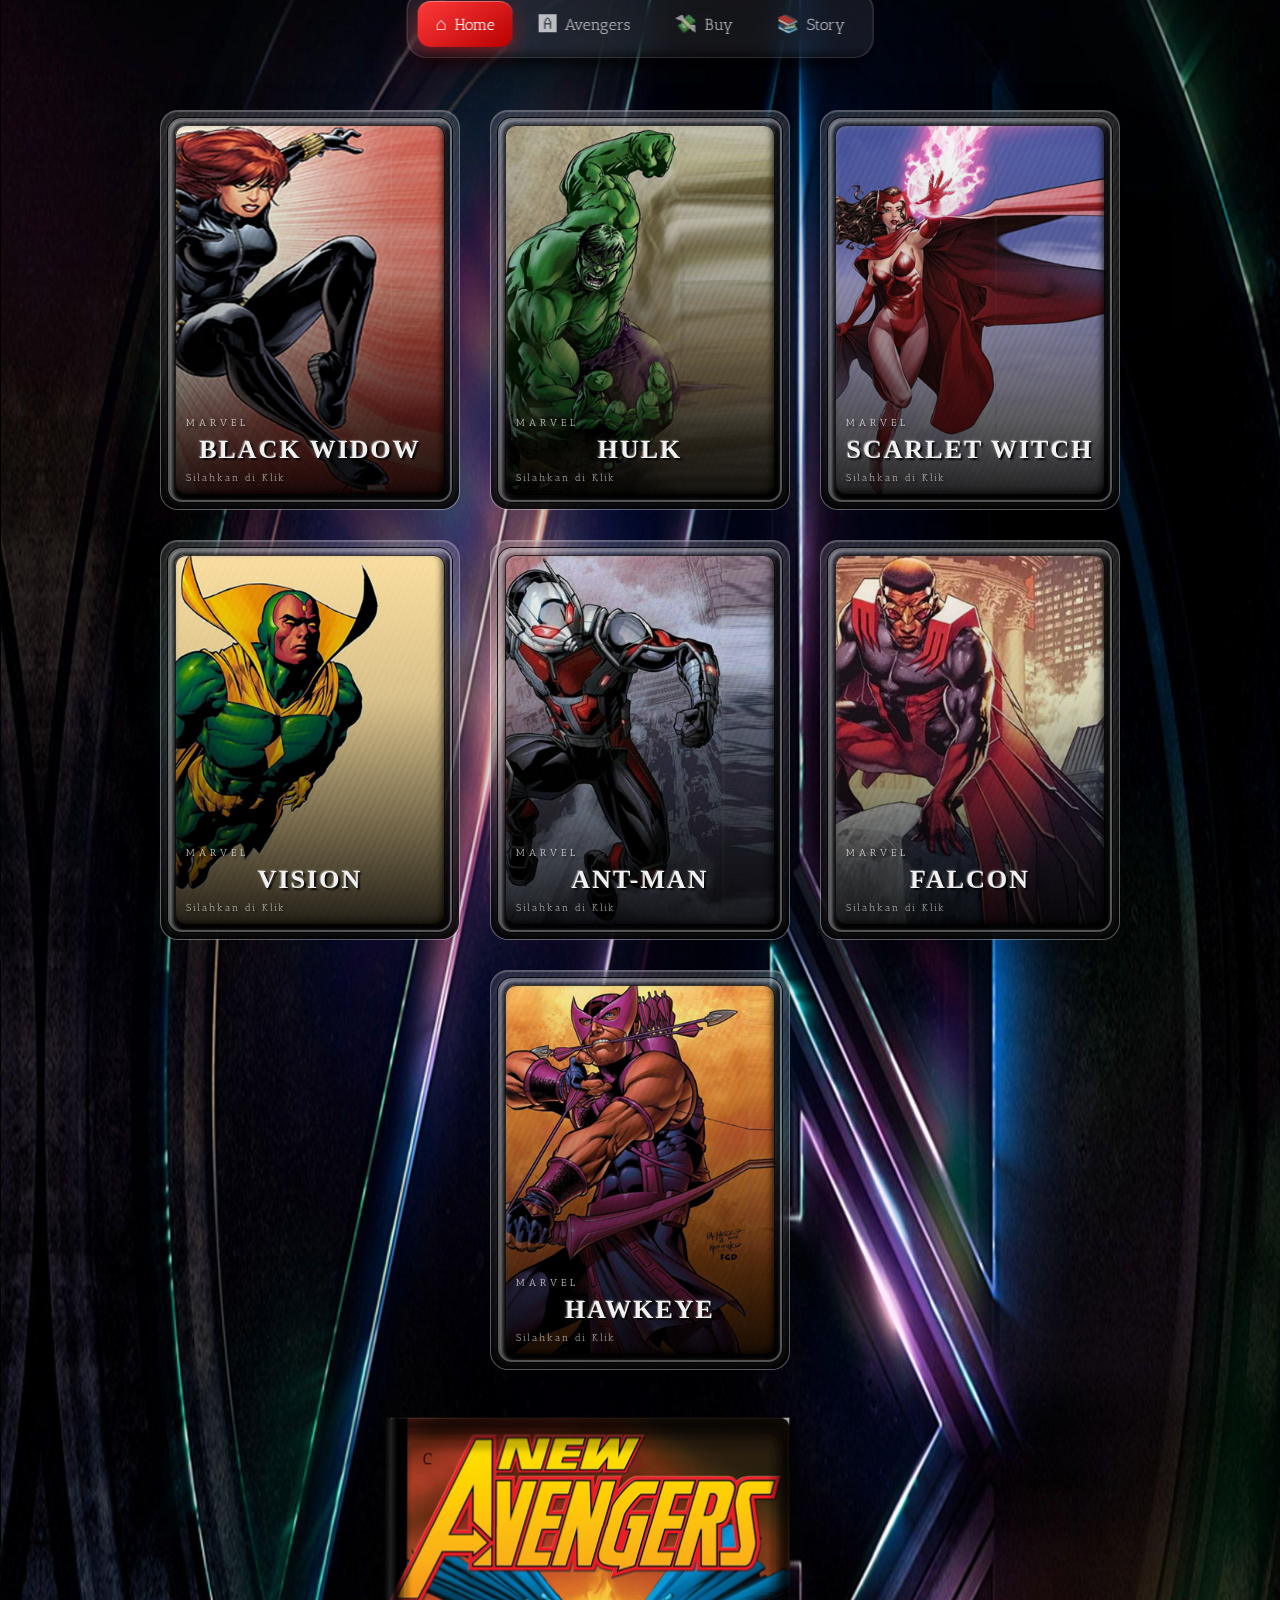
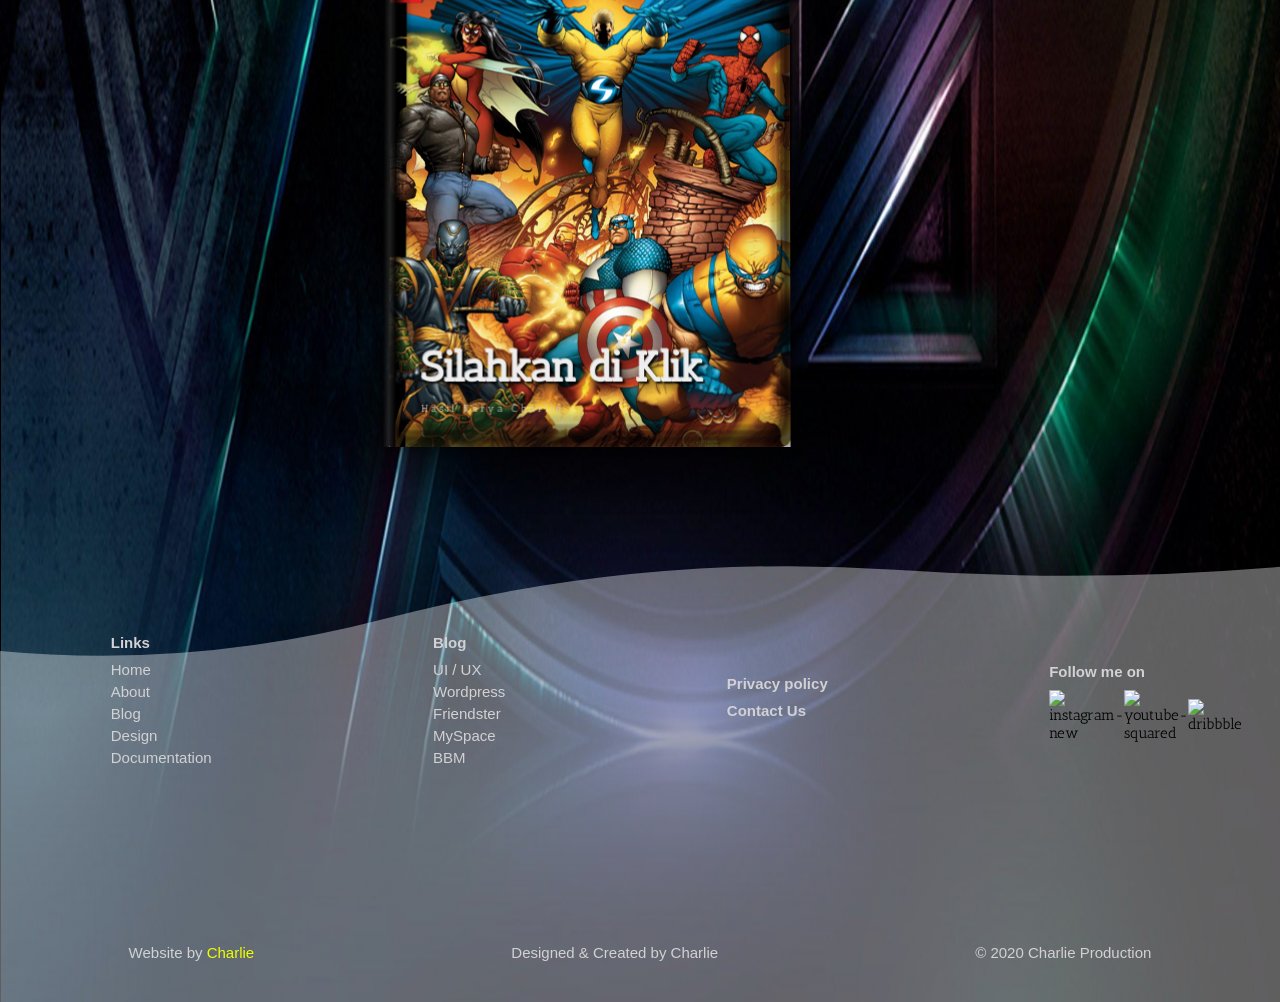
==== index.html @ 4cafe0b0 "Update index.html" ====
<!DOCTYPE html>
<html lang="en">
    <head>
        <title>Charlie</title>
		<meta charset="UTF-8" />
		<meta http-equiv="X-UA-Compatible" content="IE=edge,chrome=1"> 
		<meta name="viewport" content="width=device-width, initial-scale=1.0"> 
		<link rel="stylesheet" href="https://cdnjs.cloudflare.com/ajax/libs/font-awesome/6.4.0/css/all.min.css">
		<link rel="stylesheet" type="text/css" href="index.css" />
    <link rel="preconnect" href="https://fonts.googleapis.com">
<link rel="preconnect" href="https://fonts.gstatic.com" crossorigin>
<link href="https://fonts.googleapis.com/css2?family=Agdasima:wght@400;700&family=Antic+Slab&family=Dosis:wght@200..800&family=Lato:ital,wght@0,100;0,300;0,400;0,700;0,900;1,100;1,300;1,400;1,700;1,900&family=Playwrite+VN+Guides&display=swap" rel="stylesheet">

	</head>
	<body>
<!-----Menu Nav------->  
<div class="nav-wrapper">

    <nav class="navbar" id="navbar">

        <div class="nav-links" id="navLinks">

            <a href="#" class="nav-item active">
                <span class="icon">⌂</span>
                <span>Home</span>
            </a>

            <a href="#" class="nav-item">
                <span class="icon">🅰</span>
                <span>Avengers</span>
            </a>

            <a href="#" class="nav-item">
                <span class="icon">💸</span>
                <span>Buy</span>
            </a>

            <a href="#" class="nav-item">
                <span class="icon">📚</span>
                <span>Story</span>
            </a>

        </div>

        <button class="menu-btn" id="menuBtn">
            ☰
        </button>

    </nav>

</div>


<!-----Slider Carousel------->

 <div class="container">
    <div class="wrapper">
  
      <ul id="sb-slider" class="sb-slider">
        <li>
          <a href="http://www.flickr.com/photos/strupler/2969141180" target="_blank"><img src="carousel1.jpg" alt="image1"/></a>
          <div class="sb-description">
            <h3>Iron Man</h3>
          </div>
        </li>
        <li>
          <a href="http://www.flickr.com/photos/strupler/2968268187" target="_blank"><img src="carousel2.jpg" alt="image2"/></a>
          <div class="sb-description">
            <h3>Captain America</h3>
          </div>
        </li>
        <li>
          <a href="http://www.flickr.com/photos/strupler/2968114825" target="_blank"><img src="carousel3.jpg" alt="image1"/></a>
          <div class="sb-description">
            <h3>Thor</h3>
          </div>
        </li>
        <li>
          <a href="http://www.flickr.com/photos/strupler/2968122059" target="_blank"><img src="carousel4.jpg" alt="image1"/></a>
          <div class="sb-description">
            <h3>Hulk</h3>
          </div>
        </li>
        <li>
          <a href="http://www.flickr.com/photos/strupler/2969119944" target="_blank"><img src="carousel5.jpg" alt="image1"/></a>
          <div class="sb-description">
            <h3>Captain Marvel</h3>
          </div>
        </li>
        <li>
          <a href="http://www.flickr.com/photos/strupler/2968126177" target="_blank"><img src="carousel6.jpg" alt="image1"/></a>
          <div class="sb-description">
            <h3>Doctor Strange</h3>
          </div>
        </li>
        <li>
          <a href="http://www.flickr.com/photos/strupler/2968945158" target="_blank"><img src="carousel7.jpg" alt="image1"/></a>
          <div class="sb-description">
            <h3>Spiderman</h3>
          </div>
        </li>
      </ul>
  
      <div id="shadow" class="shadow"></div>
      
      <div id="nav-arrows" class="nav-arrows" src="arrow1.png">
        <a href="#">Next</a>
        <a href="#">Previous</a>
      </div>
      
    </div>
  </div>

	<!-----Card Container------->

<div class="card-container">

    <!-- BLACK WIDOW -->
    <div class="card">
        <div class="card-inner">

            <div class="card-face card-front">
                <div class="character widow"></div>

                <div class="front-overlay"></div>

                <div class="card-label">
                    <span>MARVEL</span>
                    <h2>BLACK WIDOW</h2>
                    <small>Silahkan di Klik</small>
                </div>
            </div>

            <div class="card-face card-back">
                <div class="back-content">
                    <span class="hero-number">01</span>
                    <h2>BLACK WIDOW</h2>

                    <p>
                        Namanya Natasha Romanoff merupakan agen/mata-mata
                        dari Rusia yang jago beladiri dan dilengkapi dengan
                        teknologi yang tinggi.
                    </p>

                    <span class="back-hint">CLICK TO FLIP</span>
                </div>
            </div>

        </div>
    </div>


    <!-- HULK -->
    <div class="card">
        <div class="card-inner">

            <div class="card-face card-front">
                <div class="character hulk"></div>
                <div class="front-overlay"></div>

                <div class="card-label">
                    <span>MARVEL</span>
                    <h2>HULK</h2>
                    <small>Silahkan di Klik</small>
                </div>
            </div>

            <div class="card-face card-back">
                <div class="back-content">
                    <span class="hero-number">02</span>
                    <h2>HULK</h2>

                    <p>
                        Bruce Banner merupakan ilmuwan dengan kecerdasan
                        yang sangat tinggi. Eksperimen terhadap sinar gamma
                        secara tidak sengaja mengubah tubuhnya.
                    </p>

                    <span class="back-hint">CLICK TO FLIP</span>
                </div>
            </div>

        </div>
    </div>


    <!-- SCARLET WITCH -->
    <div class="card">
        <div class="card-inner">

            <div class="card-face card-front">
                <div class="character scarlet"></div>
                <div class="front-overlay"></div>

                <div class="card-label">
                    <span>MARVEL</span>
                    <h2>SCARLET WITCH</h2>
                    <small>Silahkan di Klik</small>
                </div>
            </div>

            <div class="card-face card-back">
                <div class="back-content">
                    <span class="hero-number">03</span>
                    <h2>SCARLET WITCH</h2>

                    <p>
                        Wanda Maximoff dikenal sebagai Scarlet Witch.
                        Ia memiliki kekuatan sihir yang sangat kuat dan
                        mampu memanipulasi energi serta pikiran.
                    </p>

                    <span class="back-hint">CLICK TO FLIP</span>
                </div>
            </div>

        </div>
    </div>


    <!-- VISION -->
    <div class="card">
        <div class="card-inner">

            <div class="card-face card-front">
                <div class="character vision"></div>
                <div class="front-overlay"></div>

                <div class="card-label">
                    <span>MARVEL</span>
                    <h2>VISION</h2>
                    <small>Silahkan di Klik</small>
                </div>
            </div>

            <div class="card-face card-back">
                <div class="back-content">
                    <span class="hero-number">04</span>
                    <h2>VISION</h2>

                    <p>
                        Vision merupakan android dengan kemampuan
                        superhuman yang sangat tinggi.
                    </p>

                    <span class="back-hint">CLICK TO FLIP</span>
                </div>
            </div>

        </div>
    </div>


    <!-- ANT-MAN -->
    <div class="card">
        <div class="card-inner">

            <div class="card-face card-front">
                <div class="character antman"></div>
                <div class="front-overlay"></div>

                <div class="card-label">
                    <span>MARVEL</span>
                    <h2>ANT-MAN</h2>
                    <small>Silahkan di Klik</small>
                </div>
            </div>

            <div class="card-face card-back">
                <div class="back-content">
                    <span class="hero-number">05</span>
                    <h2>ANT-MAN</h2>

                    <p>
                        Scott Lang menjadi penerus Ant-Man setelah
                        Hank Pym menemukan teknologi yang dapat
                        mengubah ukuran tubuh.
                    </p>

                    <span class="back-hint">CLICK TO FLIP</span>
                </div>
            </div>

        </div>
    </div>


    <!-- FALCON -->
    <div class="card">
        <div class="card-inner">

            <div class="card-face card-front">
                <div class="character falcon"></div>
                <div class="front-overlay"></div>

                <div class="card-label">
                    <span>MARVEL</span>
                    <h2>FALCON</h2>
                    <small>Silahkan di Klik</small>
                </div>
            </div>

            <div class="card-face card-back">
                <div class="back-content">
                    <span class="hero-number">06</span>
                    <h2>FALCON</h2>

                    <p>
                        Sam Wilson dikenal sebagai Falcon.
                        Ia menggunakan teknologi sayap khusus yang
                        memungkinkannya terbang dan bertarung di udara.
                    </p>

                    <span class="back-hint">CLICK TO FLIP</span>
                </div>
            </div>

        </div>
    </div>


    <!-- HAWKEYE -->
    <div class="card">
        <div class="card-inner">

            <div class="card-face card-front">
                <div class="character hawkeye"></div>
                <div class="front-overlay"></div>

                <div class="card-label">
                    <span>MARVEL</span>
                    <h2>HAWKEYE</h2>
                    <small>Silahkan di Klik</small>
                </div>
            </div>

            <div class="card-face card-back">
                <div class="back-content">
                    <span class="hero-number">07</span>
                    <h2>HAWKEYE</h2>

                    <p>
                        Clint Barton memiliki kemampuan memanah yang
                        sangat luar biasa dan dikenal sebagai Hawkeye.
                    </p>

                    <span class="back-hint">CLICK TO FLIP</span>
                </div>
            </div>

        </div>
    </div>

</div>

<!----- Magazine ------->
<div class="magazine-scene">

<div class="magazine" id="magazine">


<!-- ======================================================
     SHEET 1
     FRONT COVER + INSIDE COVER
====================================================== -->

<div class="page">

    <!-- FRONT COVER -->

    <div class="page-face page-front cover">

        <img
            src="majalah.jpg"
            class="cover-image"
            alt="Magazine Cover">

        <div class="cover-gloss"></div>

        <div class="cover-content">

            <div class="embossed-title">
                C
            </div>

            <div>

                <div class="cover-headline">
                    Silahkan di Klik
                </div>

                <div style="
                    margin-top:14px;
                    color:#ccc;
                    font-size:10px;
                    letter-spacing:3px;
                ">
                    Hasil Karya Charlie
                </div>

            </div>

        </div>

    </div>


    <!-- INSIDE FRONT COVER -->

    <div class="page-face page-back">

        <div class="content">

            <h2>
                Daftar Isi
            </h2>

            <p>
                Berikut ini para Superhero Marvel
            </p>

            <br>

            <p>1. Captain America</p>
            <p>2. Iron Man</p>
            <p>3. Spiderman</p>
            <p>4. Hulk</p>
			<p>5. Thor </p>
            <p>6 Silver Surfer</p>
        </div>

    </div>

</div>


<!-- ======================================================
     SHEET 2 — PAGE 2 / PAGE 3
====================================================== -->

<div class="page">

    <div class="page-face page-front">

        <div class="content">

            <h1>Penyergapan</h1>

            <img
                src="majalah1.jpg"
                class="page-image"
                alt="Creative">

            <p>
                Great design begins with a simple idea.
                The smallest detail can transform an
                ordinary experience into something memorable.
            </p>

            <span class="page-number">02</span>

        </div>

    </div>


    <div class="page-face page-back">

        <div class="content">

            <h1>Pengorbanan</h1>

            <img
                src="majalah2.jpg"
                class="page-image"
                alt="Photography">

            <p>
                Photography captures emotion,
                atmosphere and stories in a single frame.
            </p>

            <span class="page-number">03</span>

        </div>

    </div>

</div>


<!-- ======================================================
     SHEET 3 — PAGE 4 / PAGE 5
====================================================== -->

<div class="page">

    <div class="page-face page-front">

        <div class="content">

            <h1>Pertempuran</h1>

            <img
                src="majalah3.jpg"
                class="page-image"
                alt="Architecture">

            <p>
                Geometry, materials and light combine
                to create powerful spaces.
            </p>

            <span class="page-number">04</span>

        </div>

    </div>


    <div class="page-face page-back">

        <div class="content">

            <h1>Pertolongan</h1>

            <img
                src="majalah4.jpg"
                class="page-image"
                alt="Innovation">

            <p>
                Technology changes the way we create,
                communicate and experience the world.
            </p>

            <span class="page-number">05</span>

        </div>

    </div>

</div>


<!-- ======================================================
     SHEET 4 — PAGE 6 / PAGE 7
====================================================== -->

<div class="page">

    <div class="page-face page-front">

        <div class="content">

            <h1>Perkelahian</h1>

            <img
                src="majalah5.jpg"
                class="page-image"
                alt="People">

            <p>
                Behind every creative project are people
                with unique stories and perspectives.
            </p>

            <span class="page-number">06</span>

        </div>

    </div>


    <div class="page-face page-back">

        <div class="content">

            <h1>Perubahan</h1>

            <img
                src="majalah6.jpg"
                class="page-image"
                alt="Travel">

            <p>
                Every journey creates a new story.
            </p>

            <span class="page-number">07</span>

        </div>

    </div>

</div>


<!-- ======================================================
     SHEET 5 — PAGE 8 / PAGE 9
====================================================== -->

<div class="page">

    <div class="page-face page-front">

        <div class="content">

            <h1>Pertarungan</h1>

            <img
                src="majalah7.jpg"
                class="page-image"
                alt="Lifestyle">

            <p>
                Discover a lifestyle built around creativity,
                quality and meaningful experiences.
            </p>

            <span class="page-number">08</span>

        </div>

    </div>


    <div class="page-face page-back">

        <div class="content">

            <h1>Pembebasan</h1>

            <img
                src="majalah8.jpg"
                class="page-image"
                alt="Culture">

            <p>
                Culture connects generations and gives
                meaning to the places we call home.
            </p>

            <span class="page-number">09</span>

        </div>

    </div>

</div>


<!-- ======================================================
     SHEET 6 — PAGE 10 + BACK COVER
====================================================== -->

<div class="page">

    <!-- PAGE 10 -->

    <div class="page-face page-front">

        <div class="content">

            <h1>Penghadangan</h1>

            <img
                src="majalah9.jpg"
                class="page-image"
                alt="Final">

            <p>
                Keep exploring.
                Keep creating.
                Keep telling your story.
            </p>

            <span class="page-number">10</span>

        </div>

    </div>


    <!-- ==================================================
         REAL BACK COVER
    ================================================== -->

    <div class="page-face page-back back-cover">

        <div class="back-cover-logo">
            Silahkan di Klik
        </div>

        <div class="back-cover-info">
            &copy; Charlie 2026. All rights reserved.
        </div>

    </div>

</div>


</div>
</div>

<!--- Footer -->
<div style="height: 400px;"> </div>
    <div class="spectacledcoder-footer">
        <div class="spectacledcoder-footer-top">
    
        </div>
        <div class="spectacledcoder-footer-content">
            <div class="spectacledcoder-footer-section">
                <ul class="d-footer-ul">
                    <li class="d-footer-li-h"><b>Links</b></li>
                    <li class="d-footer-li">Home</li>
                    <li class="d-footer-li">About</li>
                    <li class="d-footer-li">Blog</li>
                    <li class="d-footer-li">Design</li>
                    <li class="d-footer-li">Documentation</li>
                </ul>
            </div>
            <div class="spectacledcoder-footer-section">
                <ul class="d-footer-ul">
                    <li class="d-footer-li-h"><b>Blog</b></li>
                    <li class="d-footer-li">UI / UX</li>
                    <li class="d-footer-li">Wordpress</li>
                    <li class="d-footer-li">Friendster</li>
                    <li class="d-footer-li">MySpace</li>
                    <li class="d-footer-li">BBM</li>
                </ul>
            </div>
            <div class="spectacledcoder-footer-section">
                <ul class="d-footer-ul">
                    <li class="d-footer-li-h"><b>Privacy policy</b></li>
                    <li class="d-footer-li-h"><b>Contact Us</b></li>
                    
                </ul>
            </div>
            <div class="spectacledcoder-footer-section">
                <div class="logo-head">
                    <b>Follow me on</b>
                </div>
                <div class="logo">
                   <a href="https://static.vecteezy.com/system/resources/previews/016/639/983/original/instagram-3d-icon-free-png.png" target="_blank"><img width="30" height="30" src="https://cdn3d.iconscout.com/3d/free/thumb/free-instagram-3d-icon-download-in-png-blend-fbx-gltf-file-formats--logo-social-media-app-pack-logos-icons-8250237.png?f=webp" alt="instagram-new"/></a>
                   <a href="https://www.youtube.com/channel/UCooCOD2j8Q4Y9ysYZIFzI_w" target="_blank"><img width="30" height="30" src="https://static.vecteezy.com/system/resources/previews/009/673/697/original/glossy-facebook-3d-render-icon-free-png.png" alt="youtube-squared"/></a>
                    <a href="https://dribbble.com/dark-soul" target="_blank"><img width="25" height="25" src="https://static.vecteezy.com/system/resources/previews/022/488/752/original/3d-youtube-logo-icon-isolated-on-transparent-background-free-png.png" alt="dribbble"/></a>
                </div>    
            </div>
        </div>
        <div class="spectacledcoder-footer-bottom">
            <div class="spectacledcoder-footer-bottom-sec">
                <p>Website by <a href="https://icons8.com/" target="_blank">Charlie</a></p>
            </div>
            <div class="spectacledcoder-footer-bottom-sec">
                <p>Designed & Created by Charlie</p>
            </div>
            <div class="spectacledcoder-footer-bottom-sec">
                <p>&copy; 2020 Charlie Production</p>
            </div>
            
        </div>
        
    </div>


 
 <script src="https://cdnjs.cloudflare.com/ajax/libs/modernizr/2.8.3/modernizr.min.js"></script>
<script src="https://cdnjs.cloudflare.com/ajax/libs/jquery/3.3.1/jquery.min.js"></script>
<script src="https://tympanus.net/Development/Slicebox/js/jquery.slicebox.js"></script>

  <script>
const cards = document.querySelectorAll(".card");

cards.forEach(card => {

    const inner = card.querySelector(".card-inner");


    /* =====================================
       CLICK = FLIP
    ===================================== */

    card.addEventListener("click", function () {

        const isFlipped =
            card.classList.toggle("flipped");

        /*
         * Reset inline transform.
         *
         * Ini sangat penting supaya
         * CSS .flipped dapat mengontrol
         * rotateY(180deg).
         */

        inner.style.transform = "";

    });


    /* =====================================
       MOUSE 3D TILT
    ===================================== */

    card.addEventListener("mousemove", function(e) {

        /*
         * Jangan melakukan tilt ketika
         * kartu sedang flipped.
         */

        if (card.classList.contains("flipped")) {
            return;
        }


        const rect =
            card.getBoundingClientRect();


        const x =
            e.clientX - rect.left;

        const y =
            e.clientY - rect.top;


        const centerX =
            rect.width / 2;

        const centerY =
            rect.height / 2;


        const rotateX =
            ((y - centerY) / centerY) * -7;

        const rotateY =
            ((x - centerX) / centerX) * 7;


        inner.style.transform =
            `rotateX(${rotateX}deg)
             rotateY(${rotateY}deg)
             scale(1.02)`;

    });


    /* =====================================
       MOUSE LEAVE
    ===================================== */

    card.addEventListener("mouseleave", function() {

        if (card.classList.contains("flipped")) {
            return;
        }

        inner.style.transform =
            "rotateX(0deg) rotateY(0deg) scale(1)";
    });

});
  </script>

<script>
$(function() {

				
  var Page = (function() {
    
    var $navArrows = $( '#nav-arrows' ).hide(),
        $shadow = $( '#shadow' ).hide(),
        slicebox = $( '#sb-slider' ).slicebox( {
          onReady : function() {
            
            $navArrows.show();
            $shadow.show();
            
          },
          orientation : 'r',
          cuboidsRandom : true,
          disperseFactor : 30
        } ),
        
        init = function() {
          
          initEvents();
          
        },
        initEvents = function() {
          
          // add navigation events
          $navArrows.children( ':first' ).on( 'click', function() {
            
            slicebox.next();
            return false;
            
          } );
          
          $navArrows.children( ':last' ).on( 'click', function() {
            
            slicebox.previous();
            return false;
            
          } );
          
        };
    
    return { init : init };
    
  })();
  
  Page.init();
  
});
</script>

<script>
  document.addEventListener("DOMContentLoaded", () => {
    const isMobile = window.innerWidth <= 666;

    if (isMobile) {
      const items = document.querySelectorAll(".menu-bar > li");

      items.forEach((item) => {
        const submenu = item.querySelector(".sub-menu");

        if (submenu) {
          item.addEventListener("click", (e) => {
            e.stopPropagation(); // prevent bubbling to document
            const isOpen = submenu.classList.contains("open");

            // Close all other submenus
            document.querySelectorAll(".sub-menu").forEach(menu => {
              menu.style.display = "none";
              menu.classList.remove("open");
            });

            // Toggle this one
            if (!isOpen) {
              submenu.style.display = "block";
              submenu.classList.add("open");
            }
          });
        }
      });

      // Delay click outside handler slightly to avoid immediate close
      document.addEventListener("click", () => {
        setTimeout(() => {
          document.querySelectorAll(".sub-menu").forEach(menu => {
            menu.style.display = "none";
            menu.classList.remove("open");
          });
        }, 50);
      });
    }
  });
</script>

<script>
/* =========================================================
   REALISTIC MAGAZINE FLIP
   Same click-to-flip concept, but using the magazine design
   from the lower source.
========================================================= */
document.addEventListener("DOMContentLoaded", () => {

    const magazine = document.getElementById("magazine");
    if (!magazine) return;

    const pages = [...magazine.querySelectorAll(":scope > .page")];

    let currentPage = 0;

    pages.forEach((page, index) => {
        page.dataset.index = index;
        page.style.zIndex = pages.length - index;
    });

    function updateMagazine() {

        pages.forEach((page, index) => {

            if (index < currentPage) {
                page.classList.add("flipped");
                page.style.transform = "rotateY(-180deg)";
                page.style.zIndex = index + 1;
            } else {
                page.classList.remove("flipped");
                page.style.transform = "rotateY(0deg)";
                page.style.zIndex = pages.length - index;
            }

        });

        magazine.classList.toggle(
            "open-position",
            currentPage > 0 && currentPage < pages.length
        );

        magazine.classList.toggle(
            "front-position",
            currentPage === 0
        );

        magazine.classList.toggle(
            "back-position",
            currentPage >= pages.length
        );
    }

    pages.forEach((page, index) => {

        page.addEventListener("click", (event) => {

            if (event.target.closest("a")) return;

            /* Clicking the visible right/front side turns forward.
               Clicking a turned/left page turns backward. */
            if (page.classList.contains("flipped")) {
                currentPage = Math.max(0, index);
            } else {
                currentPage = Math.min(pages.length, index + 1);
            }

            updateMagazine();
        });

        page.addEventListener("transitionstart", () => {
            page.classList.add("curling");
        });

        page.addEventListener("transitionend", () => {
            page.classList.remove("curling");
        });
    });

    updateMagazine();
});
</script>

<script>

/* =========================
   ACTIVE NAV ITEM
========================= */

const navItems =
    document.querySelectorAll(
        ".nav-item"
    );


navItems.forEach(item => {

    item.addEventListener(
        "click",
        function(e) {

            e.preventDefault();

            navItems.forEach(nav => {

                nav.classList.remove(
                    "active"
                );

            });

            this.classList.add(
                "active"
            );

        }
    );

});


/* =========================
   3D NAVBAR MOUSE TILT
========================= */

const navbar =
    document.getElementById(
        "navbar"
    );


document.addEventListener(
    "mousemove",
    (e) => {

        /*
         * Disable 3D mouse effect
         * on mobile.
         */

        if (
            window.innerWidth <= 700
        ) {

            return;

        }


        const rect =
            navbar.getBoundingClientRect();


        const x =
            e.clientX - rect.left;


        const y =
            e.clientY - rect.top;


        const centerX =
            rect.width / 2;


        const centerY =
            rect.height / 2;


        const rotateY =
            (x - centerX) / 25;


        const rotateX =
            (centerY - y) / 25;


        navbar.style.transform =
            `rotateX(${rotateX}deg)
             rotateY(${rotateY}deg)`;

    }
);


/* =========================
   RESET
========================= */

document.addEventListener(
    "mouseleave",
    () => {

        navbar.style.transform =
            "rotateX(0deg) rotateY(0deg)";

    }
);

</script>
</body>
</html>
---- index.css ----
body {
  display: flex;
  flex-direction: column;
  align-items: center;
  min-height: 100vh; /* allow content to grow beyond */
  font-family: "Antic Slab", serif;
  perspective: 700px;
  background: url("bekgron.jpg");
  background-size: 110% 150%;
  background-position: 1px;
  padding: 0;
  margin: 0;
}

/*----- Button------*/
/* =========================
   NAVBAR
========================= */

.nav-wrapper {
    position: fixed;

    top: 0px;
    left: 50%;

    transform: translateX(-50%);

    z-index: 1000;

    perspective: 1000px;
}


.navbar {
    position: relative;

    display: flex;

    align-items: center;

    gap: 8px;

    padding: 10px;

    background:
        rgba(255,255,255,0.08);

    border:
        1px solid rgba(255,255,255,0.18);

    border-radius: 20px;

    backdrop-filter: blur(15px);

    box-shadow:
        0 20px 40px rgba(0,0,0,0.4),
        inset 0 1px 0 rgba(255,255,255,0.15);

    transform-style: preserve-3d;

    transition:
        transform 0.15s ease;

	margin-top: -10px;
}


/* =========================
   3D BOTTOM SHADOW
========================= */

.navbar::after {

    content: "";

    position: absolute;

    left: 8px;
    right: 8px;

    bottom: -10px;

    height: 15px;

    background:
        rgba(0,0,0,0.35);

    border-radius:
        0 0 15px 15px;

    transform:
        translateZ(-20px);

    filter: blur(3px);
}


/* =========================
   NAV LINKS
========================= */

.nav-links {

    display: flex;

    flex-direction: row;

    align-items: center;

    gap: 8px;
}


/* =========================
   NAV ITEM
========================= */

.nav-item {

    position: relative;

    display: flex;

    align-items: center;

    gap: 8px;

    padding: 12px 18px;

    color:
        rgba(255,255,255,0.7);

    text-decoration: none;

    border-radius: 13px;

    white-space: nowrap;

    transform-style:
        preserve-3d;

    transition:
        transform 0.3s ease,
        color 0.3s ease,
        background 0.3s ease,
        box-shadow 0.3s ease;
}


.nav-item span {

    position: relative;

    z-index: 2;
}


/* =========================
   ICON
========================= */

.nav-item .icon {

    font-size: 18px;

    transform:
        translateZ(20px);

    transition:
        transform 0.3s ease;
}


/* =========================
   DESKTOP HOVER
========================= */

.nav-item:hover {

    color: white;

    background:
        rgba(255,255,255,0.1);

    transform:
        translateY(-8px)
        translateZ(30px)
        rotateX(8deg);

    box-shadow:
        0 15px 25px rgba(0,0,0,0.25);
}


.nav-item:hover .icon {

    transform:
        translateZ(30px)
        scale(1.2);
}


/* =========================
   ACTIVE
========================= */

.nav-item.active {

    color: white;

    background:
        linear-gradient(
            145deg,
            #ff3b3b,
            #b90000
        );

    box-shadow:
        0 8px 20px
        rgba(255,0,0,0.35),

        inset 0 1px 0
        rgba(255,255,255,0.3);

    transform:
        translateZ(25px);
}


/* =========================
   ACTIVE 3D EDGE
========================= */

.nav-item.active::after {

    content: "";

    position: absolute;

    inset: 4px;

    border-radius: 9px;

    border:
        1px solid
        rgba(255,255,255,0.25);

    transform:
        translateZ(-5px);
}


/* =========================
   MOBILE BUTTON
========================= */

.menu-btn {
    display: none;
}


/* =====================================================
   MOBILE HORIZONTAL NAVBAR
===================================================== */

@media (max-width: 700px) {

    .nav-wrapper {

        top: 0px;

        left: 0;

        transform: none;

        width: 100%;

        padding:
            0 10px;
    }


    .navbar {

        width: 100%;

        padding: 8px;

        border-radius: 15px;

        /*
         * Important:
         * Don't let the navbar itself scroll.
         */
        overflow: hidden;

		margin-top: -10px;
    }


    /* ---------------------------------
       HORIZONTAL MENU
    --------------------------------- */

    .nav-links {

        width: 100%;

        display: flex;

        flex-direction: row;

        align-items: center;

        justify-content: center;

        gap: 5px;

        /*
         * Enable horizontal scrolling
         */
        overflow-x: auto;

        overflow-y: hidden;

        /*
         * Keep everything on ONE LINE
         */
        white-space: nowrap;

        /*
         * Hide scrollbar
         */
        scrollbar-width: none;

        -webkit-overflow-scrolling:
            touch;
    }


    .nav-links::-webkit-scrollbar {

        display: none;
    }


    /* ---------------------------------
       MOBILE NAV ITEM
    --------------------------------- */

    .nav-item {

        /*
         * Prevent items from shrinking
         */
        flex:
            0 0 auto;

        width: auto;

        min-width: auto;

        padding:
            10px 13px;

        gap: 5px;

        font-size: 13px;

        border-radius: 10px;
    }


    .nav-item .icon {

        font-size: 16px;
    }


    /* ---------------------------------
       SMALLER PHONES
    --------------------------------- */

    @media (max-width: 400px) {

        .nav-item {

            padding:
                9px 10px;

            font-size: 12px;
        }

        .nav-item .icon {

            font-size: 15px;
        }

    }


    /*
     * No hamburger menu
     */

    .menu-btn {

        display: none;
    }

}


/* =========================
   JAVASCRIPT 3D TILT
========================= */

 /*///////// Carousel ////////////*/
      @import url(//fonts.googleapis.com/css?family=PT+Sans+Narrow|Volkhov:400italic,700);

*,
*:after,
*:before {
	-webkit-box-sizing: border-box;
	-moz-box-sizing: border-box;
	box-sizing: border-box;
	padding: 0;
	margin: 0;
}

/* Clearfix hack by Nicolas Gallagher: http://nicolasgallagher.com/micro-clearfix-hack/ */
.clearfix:after {
	content: "";
	display: table;
	clear: both;
}


a {
	color: #000;
	text-decoration: none;
}

h1, h2, h5 {
	margin: 20px 20px 30px 20px;
	font-size: 56px;
	color: #fff;
	font-family: "Volkhov", serif;
	text-align: center;
	font-weight: 700;
	text-shadow: 1px 1px 3px #e0d1bc;
}

h1 span, h5 {
	font-size: 18px;
	display: block;
	font-style: italic;
	color: #997f5a;
	font-weight: 400;
	text-shadow: 0px 1px 1px #fff;
}

.wrapper {
	position: relative;
	width: 100%;
	padding: 0 50px;
	margin: 0 auto;
	margin-top: -45px;
}

/* Header Style */
.codrops-top {
	line-height: 24px;
	font-size: 11px;
	background: #fff;
	background: rgba(255, 255, 255, 0.8);
	text-transform: uppercase;
	position: relative;
	font-family: Cambria, Georgia, serif;
	box-shadow: 1px 0px 2px rgba(0,0,0,0.2);
}

.codrops-top a {
	padding: 0px 10px;
	letter-spacing: 1px;
	color: #333;
	display: inline-block;
}

.codrops-top a:hover {
	background: rgba(255,255,255,0.6);
}

.codrops-top span.right {
	float: right;
}

.codrops-top span.right a {
	float: left;
	display: block;
}

/* More examples buttons */

.more {
	position: relative;
	clear: both;
	padding: 20px;
}

.more:before {
	content: "";
	position: absolute;
	background-color: #ddd1b6;
	box-shadow: 0 1px 0 rgba(255,255,255,0.8);
	height: 1px;
	width: 440px;
	left: 50%;
	margin-left: -220px;
	top: -10px;
}

.more ul {
	display: block;
	height: 32px;
	text-align: center;
}

.more ul li {
	display: inline-block;
	line-height: 24px;
}

.more ul li.selected a,
.more ul li.selected a:hover {
	background: #ae997a;
	color: #fff;
	text-shadow: none;
}

.more ul li a {
	text-shadow: 1px 1px 1px #fff;
	color: #555;
	background: #fbf9f5;
	padding: 2px 5px;
	margin: 0 2px;
	line-height: 18px;
	display: inline-block;
	box-shadow: 1px 1px 2px rgba(0,0,0,0.3);
}

.more ul li a:hover {
	background: #8c795d;
	color: #fff;
	text-shadow: none;
}

p.info {
	font-family: "Volkhov", serif;
	font-style: italic;
	color: #997f5a;
	text-shadow: 0 1px 0 rgba(255, 255, 255, 0.9);
	padding: 20px;
	display: block;
	clear: both;
	text-align: center;
	width: 100%;
	max-width: 440px;
	margin: 0 auto;
}

/* Slicebox Style */
.sb-slider {
	margin: 10px auto;
	position: relative;
	overflow: hidden;
	width: 100%;
	list-style-type: none;
	padding: 0;
}

.sb-slider li {
	margin: 0;
	padding: 0;
	display: none;
}

.sb-slider li > a {
	outline: none;
}

.sb-slider li > a img {
	border: none;
}

.sb-slider img {
	max-width: 100%;
	display: block;
}

.sb-description {
	padding: 20px;
	bottom: 10px;
	left: 10px;
	right: 10px;
	z-index: 1000;
	position: absolute;
	background: #CBBFAE;
	background: rgba(190,176,155, 0.4);
	border-left: 4px solid rgba(255,255,255,0.7);
	-ms-filter:"progid:DXImageTransform.Microsoft.Alpha(Opacity=0)";
	filter: alpha(opacity=0);	
	opacity: 0;
	color: #fff;

	-webkit-transition: all 200ms;
	-moz-transition: all 200ms;
	-o-transition: all 200ms;
	-ms-transition: all 200ms;
	transition: all 200ms;
}

.sb-slider li.sb-current .sb-description {
	-ms-filter:"progid:DXImageTransform.Microsoft.Alpha(Opacity=80)";
	filter: alpha(opacity=80);	
	opacity: 1;
}

.sb-slider li.sb-current .sb-description:hover {
	-ms-filter:"progid:DXImageTransform.Microsoft.Alpha(Opacity=99)";
	filter: alpha(opacity=99);	
	background: rgba(190,176,155, 0.7);
}

.sb-perspective {
	position: relative;
}

.sb-perspective > div {
	position: absolute;

	-webkit-transform-style: preserve-3d;
	-moz-transform-style: preserve-3d;
	-o-transform-style: preserve-3d;
	-ms-transform-style: preserve-3d;
	transform-style: preserve-3d;

	-webkit-backface-visibility : hidden;
	-moz-backface-visibility : hidden;
	-o-backface-visibility : hidden;
	-ms-backface-visibility : hidden;
	backface-visibility : hidden;
}

.sb-side {
	margin: 0;
	display: block;
	position: absolute;
	-moz-backface-visibility : hidden;
	-webkit-transform-style: preserve-3d;
	-moz-transform-style: preserve-3d;
	-o-transform-style: preserve-3d;
	-ms-transform-style: preserve-3d;
	transform-style: preserve-3d;
}


/* custom style */
.container {
  margin: 40px;
  width: 100%;
  margin-top: 90px;
}

.shadow {
	width: 100%;
	height: 168px;
	position: relative;
	margin-top: -110px;
	background: transparent url(https://tympanus.net/Development/Slicebox/images/shadow.png) no-repeat bottom center;
	background-size: 100% 100%; /* stretches it */
	z-index: -1;
	display: none;
}

.sb-description h3 {
	font-size: 20px;
	text-shadow: 1px 1px 1px rgba(0,0,0,0.3);
}

.sb-description h3 a {
	color: #4a3c27;
	text-shadow: 0 1px 1px rgba(255,255,255,0.5);
}

.nav-arrows {
	display: none;
}

.nav-arrows a {
	width: 42px;
	height: 42px;
	background: url(arrow1.png) no-repeat top left;
	position: absolute;
	top: 50%;
	left: 2px;
	text-indent: -9000px;
	cursor: pointer;
	margin-top: -21px;
	opacity: 0.9;
	border-radius: 50%;
	box-shadow: 0 2px 2px rgba(255, 255, 255, 0.8);
}

.nav-arrows a:first-child{
	left: auto;
	right: 2px;
	background-position: top right;
}

.nav-arrows a:hover {
	opacity: 1;
}

.nav-dots {
	text-align: center;
	position: absolute;
	bottom: -5px;
	height: 30px;
	width: 100%;
	left: 0;
	display: none;
}

.nav-dots span {
	display: inline-block;
	width: 16px;
	height: 16px;
	border-radius: 50%;
	margin: 3px;
	background: #cbbfae;
	cursor: pointer;
	box-shadow: 
		0 1px 1px rgba(255,255,255,0.6), 
		inset 0 1px 1px rgba(0,0,0,0.1);
}

.nav-dots span.nav-dot-current {
	box-shadow: 
		0 1px 1px rgba(255,255,255,0.6), 
		inset 0 1px 1px rgba(0,0,0,0.1), 
		inset 0 0 0 3px #cbbfae,
		inset 0 0 0 8px #fff;
}

.nav-options {
	width: 70px;
	height: 30px;
	position: absolute;
	right: 70px;
	bottom: 0px;
	display: none;
}

.nav-options span {
	width: 30px;
	height: 30px;
	background: #cbbfae url(https://tympanus.net/Development/Slicebox/images/options.png) no-repeat top left;
	text-indent: -9000px;
	cursor: pointer;
	opacity: 0.7;
	display: inline-block;
	border-radius: 50%;
}

.nav-options span:first-child{
	background-position: -30px 0px;
	margin-right: 3px;
}

.nav-options span:hover {
	opacity: 1;
}

/*///////// Card Container ////////////*/
/* =========================================
   3D EMBOSSED FLIP CARD
========================================= */

* {
    box-sizing: border-box;
}

.card-container {
    width: 100%;
    max-width: 1400px;

    margin: -50px auto;
    padding: 30px;

    display: flex;
    justify-content: center;
    align-items: center;

    flex-wrap: wrap;
    gap: 30px;
}


/* =========================================
   CARD HOLDER
========================================= */

.card {
    width: 300px;
    height: 400px;

    flex: 0 0 300px;

    perspective: 1600px;

    cursor: pointer;

    position: relative;
}


/* =========================================
   INNER
========================================= */

.card-inner {
    position: relative;

    width: 100%;
    height: 100%;

    /* IMPORTANT */
    transform-style: preserve-3d;

    transition:
        transform .9s cubic-bezier(.2,.8,.2,1);

    border-radius: 18px;
}


/* =========================================
   FLIPPED
========================================= */

.card.flipped .card-inner {
    transform: rotateY(180deg) !important;
}


/* =========================================
   FRONT + BACK
========================================= */

.card-front,
.card-back {

    position: absolute;

    top: 0;
    left: 0;

    width: 100%;
    height: 100%;

    /* SAME SIZE */
    min-width: 300px;
    min-height: 400px;

    border-radius: 18px;

    overflow: hidden;

    backface-visibility: hidden;
    -webkit-backface-visibility: hidden;

    transform-style: preserve-3d;
}


/* =========================================
   FRONT
========================================= */

.card-front {

    transform: rotateY(0deg);

    background: rgba(255, 255, 255, 0.12);
	border: 1px solid rgba(255, 255, 255, 0.25);
    backdrop-filter: blur(20px);
    -webkit-backdrop-filter: blur(20px);

    box-shadow:
        0 25px 50px rgba(0, 0, 0, 0.25),
        inset 0 1px 1px rgba(255, 255, 255, 0.25);

    color: white;

    overflow: hidden;
}


/* =========================================
   BACK
========================================= */

.card-back {

    transform: rotateY(180deg);

    padding: 25px;

    display: flex;
    align-items: center;
    justify-content: center;

    color: #eee;

    /*
    ========================================
    DARK METALLIC BACK
    ========================================
    */

    background:

        linear-gradient(
            145deg,
            #eeeeee 0%,
            #777 7%,
            #242424 18%,
            #0b0b0b 45%,
            #252525 68%,
            #777 88%,
            #dedede 100%
        );

    box-shadow:

        /* outer shadow */
        18px 22px 35px rgba(0,0,0,.8),

        /* bright bevel */
        -7px -7px 15px rgba(255,255,255,.45),

        /* dark bevel */
        8px 8px 18px rgba(0,0,0,.95),

        /* inner emboss */
        inset 5px 5px 12px rgba(255,255,255,.2),

        inset -7px -7px 14px rgba(0,0,0,.85),

        /* metal edge */
        inset 0 0 0 2px rgba(255,255,255,.1);
}


/* =========================================
   EMBOSSED FRAME
========================================= */

.card-front::before,
.card-back::before {

    content: "";

    position: absolute;

    inset: 7px;

    border-radius: 14px;

    pointer-events: none;

    z-index: 50;

    border: 2px solid rgba(255,255,255,.32);

    box-shadow:

        /* bright upper-left */
        inset 2px 2px 4px
        rgba(255,255,255,.5),

        /* dark lower-right */
        inset -3px -3px 5px
        rgba(0,0,0,.9),

        /* metallic outer edge */
        0 0 0 1px
        rgba(0,0,0,.85),

        /* subtle metal shine */
        0 0 8px
        rgba(255,255,255,.12);
}
/* =========================================
   SECOND EMBOSS LINE
========================================= */

.card-front::after,
.card-back::after {

    content: "";

    position: absolute;

    inset: 0;

    border-radius: 18px;

    pointer-events: none;

    z-index: 40;

    /*
    METALLIC REFLECTION
    */

    background:
        repeating-linear-gradient(
            115deg,
            rgba(255,255,255,.06) 0px,
            rgba(255,255,255,0) 2px,
            rgba(0,0,0,.06) 4px,
            rgba(255,255,255,.04) 6px
        );

    mix-blend-mode: overlay;

    opacity: .65;
}
/* =========================================
   CHARACTER IMAGE — INSET INSIDE METAL FRAME
========================================= */

.widow,
.hulk,
.scarlet,
.vision,
.antman,
.falcon,
.hawkeye {

    position: absolute;

    /* IMPORTANT:
       Leave the metallic outer frame visible */
    top: 14px;
    left: 14px;
    right: 14px;
    bottom: 14px;

    width: auto;
    height: auto;

    border-radius: 11px;

    background-position: center;
    background-repeat: no-repeat;
    background-size: cover;

    /*
       Image sits slightly above the card
    */
    transform: translateZ(18px);

    /*
       Premium image depth
    */
    box-shadow:

        /* inner dark edge */
        inset 0 0 0 1px rgba(0,0,0,.75),

        /* inner highlight */
        inset 2px 2px 5px rgba(255,255,255,.18),

        /* recessed edge */
        inset -3px -3px 7px rgba(0,0,0,.65),

        /* image shadow */
        0 5px 12px rgba(0,0,0,.65);

    transition:
        filter .4s ease,
        transform .4s ease;
}


/* =========================================
   IMAGES
========================================= */

.widow {
    background-image: url("black-widow.jpg");
}

.hulk {
    background-image: url("hulk.jpg");
}

.scarlet {
    background-image: url("scarlet-witch.jpg");
}

.vision {
    background-image: url("vision.jpg");
}

.antman {
    background-image: url("antman.jpg");
}

.falcon {
    background-image: url("falcon.jpg");
}

.hawkeye {
    background-image: url("hawkeye.jpg");
}


/* =========================================
   FRONT DARK GRADIENT
========================================= */

.front-overlay {

    position: absolute;

    inset: 0;

    z-index: 3;

    background:
        linear-gradient(
            to top,
            rgba(0,0,0,.9),
            rgba(0,0,0,.15) 60%,
            transparent
        );

    pointer-events: none;
}


/* =========================================
   FRONT LABEL
========================================= */

.card-label {

    position: absolute;

    left: 25px;
    right: 25px;
    bottom: 25px;

    z-index: 20;

    color: white;

    transform: translateZ(45px);

    text-shadow:
        2px 2px 3px rgba(0,0,0,.9),
        -1px -1px 1px rgba(255,255,255,.15);
}

.card-label span {

    display: block;

    font-size: 10px;

    letter-spacing: 4px;

    opacity: .75;

    margin-bottom: 6px;
}

.card-label h2 {

    margin: 0;

    font-size: 26px;

    letter-spacing: 2px;

    color: #f1f1f1;

    text-shadow:

        2px 2px 2px rgba(0,0,0,.95),

        -1px -1px 1px
        rgba(255,255,255,.4),

        0 0 8px
        rgba(255,255,255,.15);
}

.card-label small {

    display: block;

    margin-top: 7px;

    font-size: 10px;

    letter-spacing: 2px;

    opacity: .6;
}


/* =========================================
   BACK CONTENT
========================================= */

.back-content {

    position: relative;

    z-index: 20;

    width: 100%;

    transform: translateZ(40px);

    color: white;
}


.hero-number {

    display: block;

    font-size: 11px;

    letter-spacing: 4px;

    color: rgba(255,255,255,.4);
}


.back-content h2 {

    margin: 8px 0 15px;

    font-size: 25px;

    letter-spacing: 2px;

    color: #e8e8e8;

    text-shadow:

        2px 2px 2px rgba(0,0,0,.95),

        -1px -1px 1px
        rgba(255,255,255,.35),

        0 0 8px
        rgba(255,255,255,.12);
}


.card-back p {

    position: relative;

    z-index: 60;

    margin: 0;

    font-size: 11px;

    line-height: 1;

    text-align: left;

    color: #d8d8d8;

    /*
    ENGRAVED METAL TEXT
    */

    text-shadow:

        /* dark indentation */
        2px 2px 2px rgba(0,0,0,.95),

        /* upper highlight */
        -1px -1px 1px
        rgba(255,255,255,.3),

        /* subtle depth */
        0 0 4px
        rgba(0,0,0,.5);

    transform: translateZ(40px);
}


.back-hint {

    display: block;

    margin-top: 18px;

    font-size: 9px;

    letter-spacing: 3px;

    opacity: .3;
}

.card:not(.flipped):hover .card-front::after {

    opacity: 1;

    background:
        linear-gradient(
            120deg,
            transparent 20%,
            rgba(255,255,255,.35) 45%,
            rgba(255,255,255,.08) 50%,
            transparent 70%
        );

    transition: .5s ease;
}


/* =========================================
   HOVER EMBOSS
========================================= */

.card:not(.flipped):hover .card-front {

    box-shadow:

        18px 22px 35px rgba(0,0,0,.7),

        -9px -9px 18px rgba(255,255,255,.2),

        9px 9px 18px rgba(0,0,0,.85),

        inset 6px 6px 13px rgba(255,255,255,.15),

        inset -7px -7px 13px rgba(0,0,0,.7);
}


/* =========================================
   IMAGE BRIGHTNESS
========================================= */

.card:not(.flipped):hover .widow,
.card:not(.flipped):hover .hulk,
.card:not(.flipped):hover .scarlet,
.card:not(.flipped):hover .vision,
.card:not(.flipped):hover .antman,
.card:not(.flipped):hover .falcon,
.card:not(.flipped):hover .hawkeye {

    filter:
        brightness(1.12)
        contrast(1.08);

    transform:
        translateZ(28px)
        scale(1.015);
}


/* =========================================
   MOBILE
========================================= */

@media (max-width: 700px) {

    .card-container {

        padding: 20px 10px;

        gap: 25px;
    }

    .card {

        width: 90vw;
        max-width: 300px;

        height: 400px;

        flex: 0 0 90vw;
    }

    .card-front,
    .card-back {

        min-width: 0;
        min-height: 0;
        background: rgba(255, 255, 255, 0.12);
	border: 1px solid rgba(255, 255, 255, 0.25);
    backdrop-filter: blur(20px);
    -webkit-backdrop-filter: blur(20px);

    box-shadow:
        0 25px 50px rgba(0, 0, 0, 0.25),
        inset 0 1px 1px rgba(255, 255, 255, 0.25);

    color: white;

    overflow: hidden;
    }
}

/* News */
/* REALISTIC 3D MAGAZINE */
 /* ========================================================= CENTER SCENE ========================================================= */ 
.magazine-scene {
    position: relative;
    width: 100%;
    min-height: min(78vh, 720px);

    display: flex;
    justify-content: center;
    align-items: center;

    perspective: 2600px;
    perspective-origin: 50% 50%;
	margin-top: 50px
} /* ========================================================= GROUND SHADOW ========================================================= */ 
.magazine-scene::after { content: ""; position: absolute; width: min(75vw, 900px); height: 70px; left: 50%; bottom: 8%; transform: translateX(-50%); background: rgba(0,0,0,.6); border-radius: 50%; filter: blur(30px); pointer-events: none; z-index: -1; } 
/* ========================================================= MAGAZINE ========================================================= */ 
.magazine {
    position: relative;

    width: min(90vw, 1000px);
    height: min(70vh, 650px);

    transform-style: preserve-3d;

    /*
       -25% = center FRONT COVER
       +25% = center BACK COVER
    */
    transform:
        translateX(-25%)
        rotateX(2deg);

    transform-origin: center center;

    transition:
        transform .7s cubic-bezier(.25,.8,.25,1);

    filter:
        drop-shadow(
            0 30px 30px rgba(0,0,0,.55)
        );
}

/* =========================================================
   CLOSED COVER CENTERING
========================================================= */

/* Front cover position */
.magazine.front-position {
    transform:
        translateX(-25%)
        rotateX(2deg);
}

/* Back cover position */
.magazine.back-position {
    transform:
        translateX(25%)
        rotateX(2deg);
}

/* Normal open-magazine position */
.magazine.open-position {
    transform:
        translateX(0)
        rotateX(2deg);
}
/* ========================================================= PAGE SHEET ========================================================= */ 
.page {
    position: absolute;

    top: 0;

    /*
       This is the center spine.
       DO NOT CHANGE.
    */
    left: 50%;

    width: 50%;
    height: 100%;

    transform-style: preserve-3d;

    /*
       Pages rotate from the spine.
    */
    transform-origin: left center;

    transition:
        transform 2.2s cubic-bezier(.18, .65, .25, 1);

    cursor: pointer;

    will-change: transform;

    user-select: none;
} /* ========================================================= PAGE FACE ========================================================= */ 
.page-face { 
	position: absolute; 
	inset: 0; 
	width: 80%; 
	height: 100%; 
	margin-top: -20px;
	overflow: hidden; 
	backface-visibility: hidden; 
	-webkit-backface-visibility: hidden; 
	transform-style: preserve-3d; 
	background: linear-gradient( 90deg, #ddd9d2, #faf9f6 5%, #fff 50%, #eeeae4 ); 
	box-shadow: inset 0 0 20px rgba(0,0,0,.08); } 

/* ========================================================= BACK FACE ========================================================= */ 
.page-back { transform: rotateY(180deg); backface-visibility: hidden; } 
/* ========================================================= PAPER GRAIN ========================================================= */ 
.page-face::before { content: ""; position: absolute; inset: 0; pointer-events: none; opacity: .07; background-image: url("data:image/svg+xml,%3Csvg xmlns='http://www.w3.org/2000/svg' width='150' height='150'%3E%3Cfilter id='n'%3E%3CfeTurbulence type='fractalNoise' baseFrequency='.75' numOctaves='4' stitchTiles='stitch'/%3E%3C/filter%3E%3Crect width='100%25' height='100%25' filter='url(%23n)'/%3E%3C/svg%3E"); mix-blend-mode: multiply; } 
/* ========================================================= CURL LIGHT ========================================================= */ 
.page-face::after { content: ""; position: absolute; inset: 0; pointer-events: none; z-index: 100; opacity: 0; background: linear-gradient( 90deg, rgba(0,0,0,.5), rgba(0,0,0,.08) 25%, rgba(255,255,255,.25) 50%, rgba(0,0,0,.18) 80%, transparent ); transition: opacity .3s ease; } .page.curling .page-face::after { opacity: .65; } 
/* ========================================================= PAGE EDGE ========================================================= */ 
.page-edge { position: absolute; top: 0; right: -3px; width: 4px; height: 100%; background: repeating-linear-gradient( to bottom, #fff 0px, #fff 2px, #cfcfcf 3px, #eee 4px ); transform: rotateY(90deg); transform-origin: left center; } 
/* ========================================================= CONTENT ========================================================= */ 
.content { position: relative; width: 100%; height: 100%; padding: 35px; z-index: 10; } 
.content h1 { font-size: clamp(22px,1vw,42px); margin-bottom: 18px; color: #111; margin-top: -20px; } 
.content h2 { font-size: clamp(18px,2.4vw,30px); margin-bottom: 15px; color: #111; } 
.content p { color: #333; font-size: clamp(11px,1.25vw,16px); line-height: 1.6; } 
/* ========================================================= IMAGE ========================================================= */ 
.page-image { display: block; width: 100%; height: 100%; object-fit: cover; margin-bottom: 18px; box-shadow: 0 5px 15px rgba(0,0,0,.2); } 
/* ========================================================= PAGE NUMBER ========================================================= */ 
.page-number { position: absolute; bottom: 14px; font-size: 10px; color: #777; } 
/* ========================================================= COVER ========================================================= */ 
.cover { background: linear-gradient( 135deg, #282828, #070707 55%, #1c1c1c ); border-radius: 2px 10px 10px 2px; box-shadow: inset -20px 0 30px rgba(0,0,0,.65), inset 4px 0 12px rgba(255,255,255,.08), 5px 0 12px rgba(0,0,0,.5); } 

/* =========================================================
   CENTER CLOSED FRONT COVER VISUALLY
========================================================= */

.magazine > .page:first-child {
    /*
       Keep the page's original flip origin.
       Only adjust the initial visual position.
    */
}


/* =========================================================
   FRONT COVER
========================================================= */

.magazine > .page:first-child .page-front.cover {
    transform-origin: left center;
}

/* ========================================================= COVER IMAGE ========================================================= */ 
.cover-image { position: absolute; inset: 0; width: 100%; height: 100%; object-fit: cover; } 
/* =========================================================
   MAJALAH.JPG - CLICK MOTION
   ========================================================= */

.magazine > .page:first-child .cover-image {
    transform-origin: center center;
    will-change: transform, filter;
}

/* Motion when the cover is clicked */
.magazine > .page:first-child .cover-image.cover-motion {
    animation: magazineCoverMotion 1.2s cubic-bezier(.22,.61,.36,1);
}

@keyframes magazineCoverMotion {
    0% {
        transform: scale(1) rotate(0deg);
        filter: brightness(1);
    }

    25% {
        transform: scale(1.035) rotate(-1.2deg);
        filter: brightness(1.08);
    }

    50% {
        transform: scale(1.06) rotate(1deg);
        filter: brightness(1.15);
    }

    75% {
        transform: scale(1.025) rotate(-0.5deg);
        filter: brightness(1.05);
    }

    100% {
        transform: scale(1) rotate(0deg);
        filter: brightness(1);
    }
}
/* ========================================================= COVER GLOSS ========================================================= */ 
.cover-gloss { position: absolute; inset: 0; z-index: 20; pointer-events: none; background: linear-gradient( 125deg, rgba(255,255,255,.2), transparent 20%, transparent 70%, rgba(255,255,255,.05) ); mix-blend-mode: screen; } 
/* ========================================================= COVER CONTENT ========================================================= */ 
.cover-content { 
	position: absolute; 
	inset: 0; 
	z-index: 30; 
	padding: 32px; 
	display: flex; 
	flex-direction: column; 
	justify-content: space-between; 
	background: url("majalah.jpg") no-repeat;
	background-size: 100% 100%;
	transparent 35%, rgba(0,0,0,.6) ); } 
/* ========================================================= EMBOSSED TITLE ========================================================= */ 
.embossed-title { none; } 
/* ========================================================= COVER HEADLINE ========================================================= */ 
.cover-headline { font-size: clamp(20px,3.2vw,43px); line-height: 1.05; font-weight: 900; color: #eee; text-shadow: -1px -1px 0 rgba(255,255,255,.7), 2px 2px 2px rgba(0,0,0,.9), 4px 5px 8px rgba(0,0,0,.7); } 
/* ========================================================= BACK COVER ========================================================= */ 
.back-cover { 
	background: url("majalah0.jpg"); 
	background-size: 100% 100%;
	border-radius: 10px 2px 2px 10px; 
	box-shadow: inset 20px 0 30px rgba(0,0,0,.65), 
	inset -4px 0 12px rgba(255,255,255,.05); } 
.back-cover-logo { 
	position: absolute; 
	left: 50%; 
	top: 50%; 
	transform: translate(-50%,-50%); 
	font-size: clamp(25px,4vw,52px); 
	font-weight: 900; 
	letter-spacing: 7px; 
	color: #bbb; 
	text-shadow: -2px -2px 1px rgba(255,255,255,.7), 2px 3px 2px rgba(0,0,0,.95), 4px 6px 10px rgba(0,0,0,.7); 
} 


/* ========================================================= SPINE ========================================================= */ 
.magazine::before { 
	content: ""; 
	position: absolute; 
	left: 50%; 
	top: -20px; 
	width: 13px; 
	height: 100%; 
	transform: translateX(-50%) translateZ(-5px); 
	background: linear-gradient( 90deg, rgba(0,0,0,.75), rgba(255,255,255,.12), rgba(0,0,0,.8) ); 
	box-shadow: 0 0 8px rgba(0,0,0,.5); 
	z-index: 1000; 
	pointer-events: none; } 

.back-cover-info {
	color: white;
}

/* ========================================================= MOBILE ========================================================= */ 
@media(max-width:700px) { 
	.magazine { width: 100vw; height: 55vh; } 
	.content { padding: 20px; } 
	.cover-content { padding: 20px; } } 

@media(max-width:500px) { 
	.magazine { width: 96vw; height: 53vh; } 
	.content { padding: 14px; } 
	.content p { font-size: 9px; line-height: 1.4; } }

/*-------- Footer---------*/
        @import url('https://fonts.googleapis.com/css2?family=Josefin+Sans&family=Luckiest+Guy&display=swap');

        @import url('https://fonts.googleapis.com/css2?family=Paytone+One&family=Rammetto+One&display=swap');

        @import url('https://fonts.googleapis.com/css2?family=Josefin+Sans&family=Luckiest+Guy&display=swap');
        
        @import url('https://fonts.googleapis.com/css2?family=Belleza&family=Comic+Neue:wght@400;700&family=Cormorant+Infant&family=Poppins&family=Sahitya:wght@700&family=Ubuntu&display=swap');

        @import url('https://fonts.googleapis.com/css2?family=Kaushan+Script&display=swap');

        .spectacledcoder-footer
        {
            display: flex;
            flex-direction: column;
            margin: -400px;
            width: 100%;
            height: 500px;
            background: url("data:image/svg+xml;charset=utf-8,<svg xmlns='http://www.w3.org/2000/svg' xmlns:xlink='http://www.w3.org/1999/xlink' style='margin:auto;background:rgba(100, 150, 110, 0);display:block;z-index:1;position:relative' width='3000' height='588' preserveAspectRatio='xMidYMid' viewBox='0 0 3000 588'><g transform='translate(1500,294) scale(-1,-1) translate(-1500,-294)'><linearGradient id='lg-0.9997820734103322' x1='0' x2='1' y1='0' y2='0'><stop stop-color='%23ffffff' offset='0'></stop><stop stop-color='%23ffffff' offset='1'></stop></linearGradient><path d='' fill='url(%23lg-0.9997820734103322)' opacity='0.37'><animate attributeName='d' dur='10s' repeatCount='indefinite' keyTimes='0;0.333;0.667;1' calcMode='spline' keySplines='0.5 0 0.5 1;0.5 0 0.5 1;0.5 0 0.5 1' begin='0s' values='M0 0L 0 558.9888918874962Q 300 557.9557135224538  600 520.7201791558826T 1200 493.0888623871913T 1800 448.04775521801616T 2400 442.32786157869174T 3000 400.5000938220193L 3000 0 Z;M0 0L 0 531.8219503412562Q 300 581.2367793971861  600 536.6456794845121T 1200 526.1199153747991T 1800 453.6567543549444T 2400 426.5449945053999T 3000 429.5661867072931L 3000 0 Z;M0 0L 0 572.7600127243211Q 300 599.6891402698932  600 560.6693012791557T 1200 514.6895687962055T 1800 485.3535117451038T 2400 447.8902433799051T 3000 454.9458231426154L 3000 0 Z;M0 0L 0 558.9888918874962Q 300 557.9557135224538  600 520.7201791558826T 1200 493.0888623871913T 1800 448.04775521801616T 2400 442.32786157869174T 3000 400.5000938220193L 3000 0 Z'></animate></path></g></svg>") no-repeat center center;
            background-size: cover;
            background-repeat: no-repeat;
            background-position: top;
            color: #d2d1d3;  
            font-size: 15px;    
        }
        .spectacledcoder-footer-heading
        {
            height: fit-content;
            font-family: 'Rammetto One', cursive;
            margin: auto;
        }
        .spectacledcoder-footer-content
        {
            width: 100%;
            height: 80%;
            display: flex;
            margin: auto;
        }
        .spectacledcoder-footer-bottom
        {
            margin: auto;
            width: 100%;
            height: 20%;
            display: flex;
            font-family: 'Josefin Sans', sans-serif;
        }
        .spectacledcoder-footer-bottom-sec
        {
            margin: auto;
        }
        .spectacledcoder-footer-bottom-sec a
        {
            text-decoration: none;
        
            color: #eeff00;
        }
        .spectacledcoder-footer-bottom-sec a:hover
        {
            font-weight: 700;
        }
        .spectacledcoder-footer-section
        {
            margin: auto;
        }
        .d-footer-ul
        {
            list-style: none;
            font-family: 'Josefin Sans', sans-serif;
        }
        .d-footer-li
        {
            margin-bottom: 5px;
        }
        .d-footer-li:hover
        {
            cursor: pointer;
            transform: translateX(10px);
            transition: all 0.4s;
            font-weight: 700;
        }
        .d-footer-li-h
        {
            margin-bottom: 10px;
        }
        .logo
        {
            max-width: 120px;
            max-height: 120px;
            display: flex;
            margin: auto;
           margin-top: 10px;
        }
        .logo-head
        {
            font-family: 'Josefin Sans', sans-serif;
            margin: auto;
            display: flex;
        }
        .logo a
        {
            margin: auto;
            max-width: 100%;
        }

        @media only screen and (max-width: 900px) {
    .spectacledcoder-footer {
    display: flex;
    flex-direction: column;
    width: 100%;
    margin-top: -650px;
    position: relative;
    z-index: 2;
    background: url("data:image/svg+xml;charset=utf-8,<svg xmlns='http://www.w3.org/2000/svg' xmlns:xlink='http://www.w3.org/1999/xlink' style='margin:auto;background:rgba(221, 221, 221, 0);display:block;z-index:1;position:relative' width='3000' height='588' preserveAspectRatio='xMidYMid' viewBox='0 0 3000 588'><g transform='translate(1500,294) scale(-1,-1) translate(-1500,-294)'><linearGradient id='lg-0.9997820734103322' x1='0' x2='1' y1='0' y2='0'><stop stop-color='%23ffffff' offset='0'></stop><stop stop-color='%23ffffff' offset='1'></stop></linearGradient><path d='' fill='url(%23lg-0.9997820734103322)' opacity='0.37'><animate attributeName='d' dur='10s' repeatCount='indefinite' keyTimes='0;0.333;0.667;1' calcMode='spline' keySplines='0.5 0 0.5 1;0.5 0 0.5 1;0.5 0 0.5 1' begin='0s' values='M0 0L 0 558.9888918874962Q 300 557.9557135224538  600 520.7201791558826T 1200 493.0888623871913T 1800 448.04775521801616T 2400 442.32786157869174T 3000 400.5000938220193L 3000 0 Z;M0 0L 0 531.8219503412562Q 300 581.2367793971861  600 536.6456794845121T 1200 526.1199153747991T 1800 453.6567543549444T 2400 426.5449945053999T 3000 429.5661867072931L 3000 0 Z;M0 0L 0 572.7600127243211Q 300 599.6891402698932  600 560.6693012791557T 1200 514.6895687962055T 1800 485.3535117451038T 2400 447.8902433799051T 3000 454.9458231426154L 3000 0 Z;M0 0L 0 558.9888918874962Q 300 557.9557135224538  600 520.7201791558826T 1200 493.0888623871913T 1800 448.04775521801616T 2400 442.32786157869174T 3000 400.5000938220193L 3000 0 Z'></animate></path></g></svg>") no-repeat center bottom / cover;
  }

  .spectacledcoder-footer-heading {
    font-family: 'Rammetto One', cursive;
    font-size: 6vw;
    text-align: center;
    margin: 10px 0;
  }

  .spectacledcoder-footer-content {
    display: flex;
    flex-wrap: wrap;
    justify-content: center;
    align-items: flex-start;
    gap: 30px;
    width: 100%;
    text-align: center;
    padding: 50px 0;
  }

  .spectacledcoder-footer-section {
    flex: 1 1 45%;
    max-width: 300px;
  }

  .spectacledcoder-footer-bottom {
    flex-direction: column;
    align-items: center;
    text-align: center;
    gap: 10px;
    padding: 10px 0;
  }

  .d-footer-ul {
    padding: 0;
  }

  .d-footer-li,
  .d-footer-li-h {
    margin: 5px 0;
    text-align: center;
  }

  .logo-head b {
    display: block;
    text-align: center;
  }

  .logo {
    justify-content: center;
    gap: 10px;
    flex-wrap: wrap;
    margin-top: 10px;
  }

  .logo a {
    margin: 0 8px;
  }
}



/*---- responsive-----*/

 @media (max-width: 666px) {

  .card-label h2 {
	  font-size: 13px;
  }
  .magazine::before {
	  height: 410px;
	  margin-top: -80px;
  }

   .magazine-scene {
	   margin-top: 100px;
   }
  .wrapper {
	position: relative;
	width: 100%;
	padding: 0 50px;
	margin-top: -55px;
}

  ul.menu-bar {
    background-color: rgba(0, 0, 0, 0.2);
    -webkit-backdrop-filter: blur(10px);
    backdrop-filter: blur(10px);
    position: relative;
    z-index: 1;
    gap: 10px;
    width: auto;           /* keep width auto */
    max-width: 90vw;       /* shrink but max 90% viewport width */
    margin: 0 auto;        /* center horizontally */
    padding: 10px 5px;     /* some padding */
  }

  ul.menu-bar > li {
    width: auto;
    margin-left: 0;        /* reset margin */
    padding: 10px 14px;
    font-size: 18px;
  }

  ul.menu-bar > li:hover::before {
    background: linear-gradient(to bottom, #e8edec, #d2d1d3);
    box-shadow: 0px 3px 20px 0px black;
    transform: scale(1.2);
    width: 100%;
  }

  ul.menu-bar li ul.dropdown {
    display: none;
    position: absolute;
    top: 100%;
    left: -20px;               /* align dropdown directly below parent */
    background: rgba(0, 0, 0, 0.6);
    backdrop-filter: blur(10px);
    border-radius: 15px;
    padding: 8px 0;
    min-width: 120px;
    box-shadow: 0 5px 15px rgba(0, 0, 0, 0.3);
    z-index: 1000;
  }

  ul.menu-bar li:hover ul.dropdown {
    display: block;
  }
  .flip-card {
    max-width: 90%;
    height: auto;
    margin: 20px auto;
  }
.widow {
  background-image: url("black-widow1.jpg");
}
.black {
  font-size: 7px;
}
.hulk{
  background-image: url("hulk1.jpg");
}
.bruce {
  font-size: 6.5px;
}
.scarlet {
  background-image: url("scarlet-witch2.jpg");
}
.witch {
  font-size: 6.2px;
}
.visi0n{
  background-image: url("Vision2.jpg");
}
.vision {
  font-size: 6.3px;
}
.antman {
  background-image: url("antman1.jpg");
}
.antman {
  font-size: 7px;
}
.falcon {
  background-image: url("falcon1.jpg");
}
.falcon {
  font-size: 7px;
}
.hawkeye {
  background-image: url("hawkeye1.jpg");
}
.hawkeye {
  font-size: 7px;
}
  #sliderFrame {
    height: auto;
  }

  #slider {
    height: auto;
    width: 100%;
  }
  ul.parent {
    flex-direction: column;
  }

  ul li {
    width: 100%;
    text-indent: 0;
    text-align: center;
  }

  .nav-arrows i {
        width: 30px;
        height: 30px;
        font-size: 14px;
    }


    .sb-description h3 {
        font-size: 16px;
        text-align: center;
    }

    .nav-arrows a {
      background: url(arrow1.png);
    }

  .mains {
    padding: 0 10px;
  }

 .card-container {
    width: 100%;
    margin-top: -100px;
    justify-content: center;
    align-items: center;
    padding: 10px;
  }

  .card {
    width: 20%;   /* 2 cards per row */
    height: 160px;
    flex: 1 1 auto;
  }

  .book {
  position: relative;
  display: flex;
  margin-top: -30px;
  width: 230px;
  /*1* let pointer event go trough pages of lower Z than .book */
  pointer-events: none;
  transform-style: preserve-3d;
  transition: translate 1s;
  translate: calc(min(var(--c), 1) * 50%) 0%;
  /* Incline on the X axis for pages preview */
  rotate: 1 0 0 30deg;
}

.page {
  /* PS: Don't go below thickness 0.5 or the pages might transpare */
  --thickness: 4;
  flex: none;
  display: flex;
  width: 100%;
  font-size: 2cqmin;
  width: 60%;
  height: 80%;
  margin-top: -80px;
  /*1* allow pointer events on pages */
  pointer-events: all;
  user-select: none;
  transform-style: preserve-3d;
  transform-origin: left center;
  transition:
    transform 1s,
    rotate 1s ease-in calc((min(var(--i), var(--c)) - max(var(--i), var(--c))) * 50ms);
  translate: calc(var(--i) * -100%) 0px 0px;
  transform: translateZ( calc((var(--c) - var(--i) - 0.5) * calc(var(--thickness) * .23cqmin)));
  rotate: 0 1 0 calc(clamp(0, var(--c) - var(--i), 1) * -180deg);
}

.page-image {
	margin-top: -15px;
}
.content h1 {
	font-size: 17px;
	margin-top: -15px;
}
.front,
.back {
  position: relative;
  flex: none;
  width: 100%;
  backface-visibility: hidden;
  overflow: hidden;
  background-color: #fff;
  /* Fix backface visibility Firefox: */
  translate: 0px;
}

.back {
  translate: -100% 0;
  rotate: 0 1 0 180deg;
}

/* =========================================================
   COVER ONLY - cover.png -> majalah.jpg motion
   ========================================================= */
/* COVER MOTION ONLY */
.cover-image {
    transform-origin: center center;
    will-change: transform;
}

.cover-image.cover-moving {
    animation: coverMoveToMajalah 2.5s ease-in-out forwards;
}

@keyframes coverMoveToMajalah {

    /* cover.png default */
    0% {
        transform: perspective(1200px)
                   rotateX(0deg)
                   rotateY(0deg)
                   scale(1);
    }

    /* slowly lift */
    25% {
        transform: perspective(1200px)
                   rotateX(-12deg)
                   rotateY(0deg)
                   scale(1.02);
    }

    /* similar to your GIF */
    50% {
        transform: perspective(1200px)
                   rotateX(-28deg)
                   rotateY(0deg)
                   scale(1.04);
    }

    /* transition */
    70% {
        transform: perspective(1200px)
                   rotateX(-15deg)
                   rotateY(0deg)
                   scale(1.02);
    }

    /* majalah.jpg final position */
    100% {
        transform: perspective(1200px)
                   rotateX(0deg)
                   rotateY(0deg)
                   scale(1);
    }
}
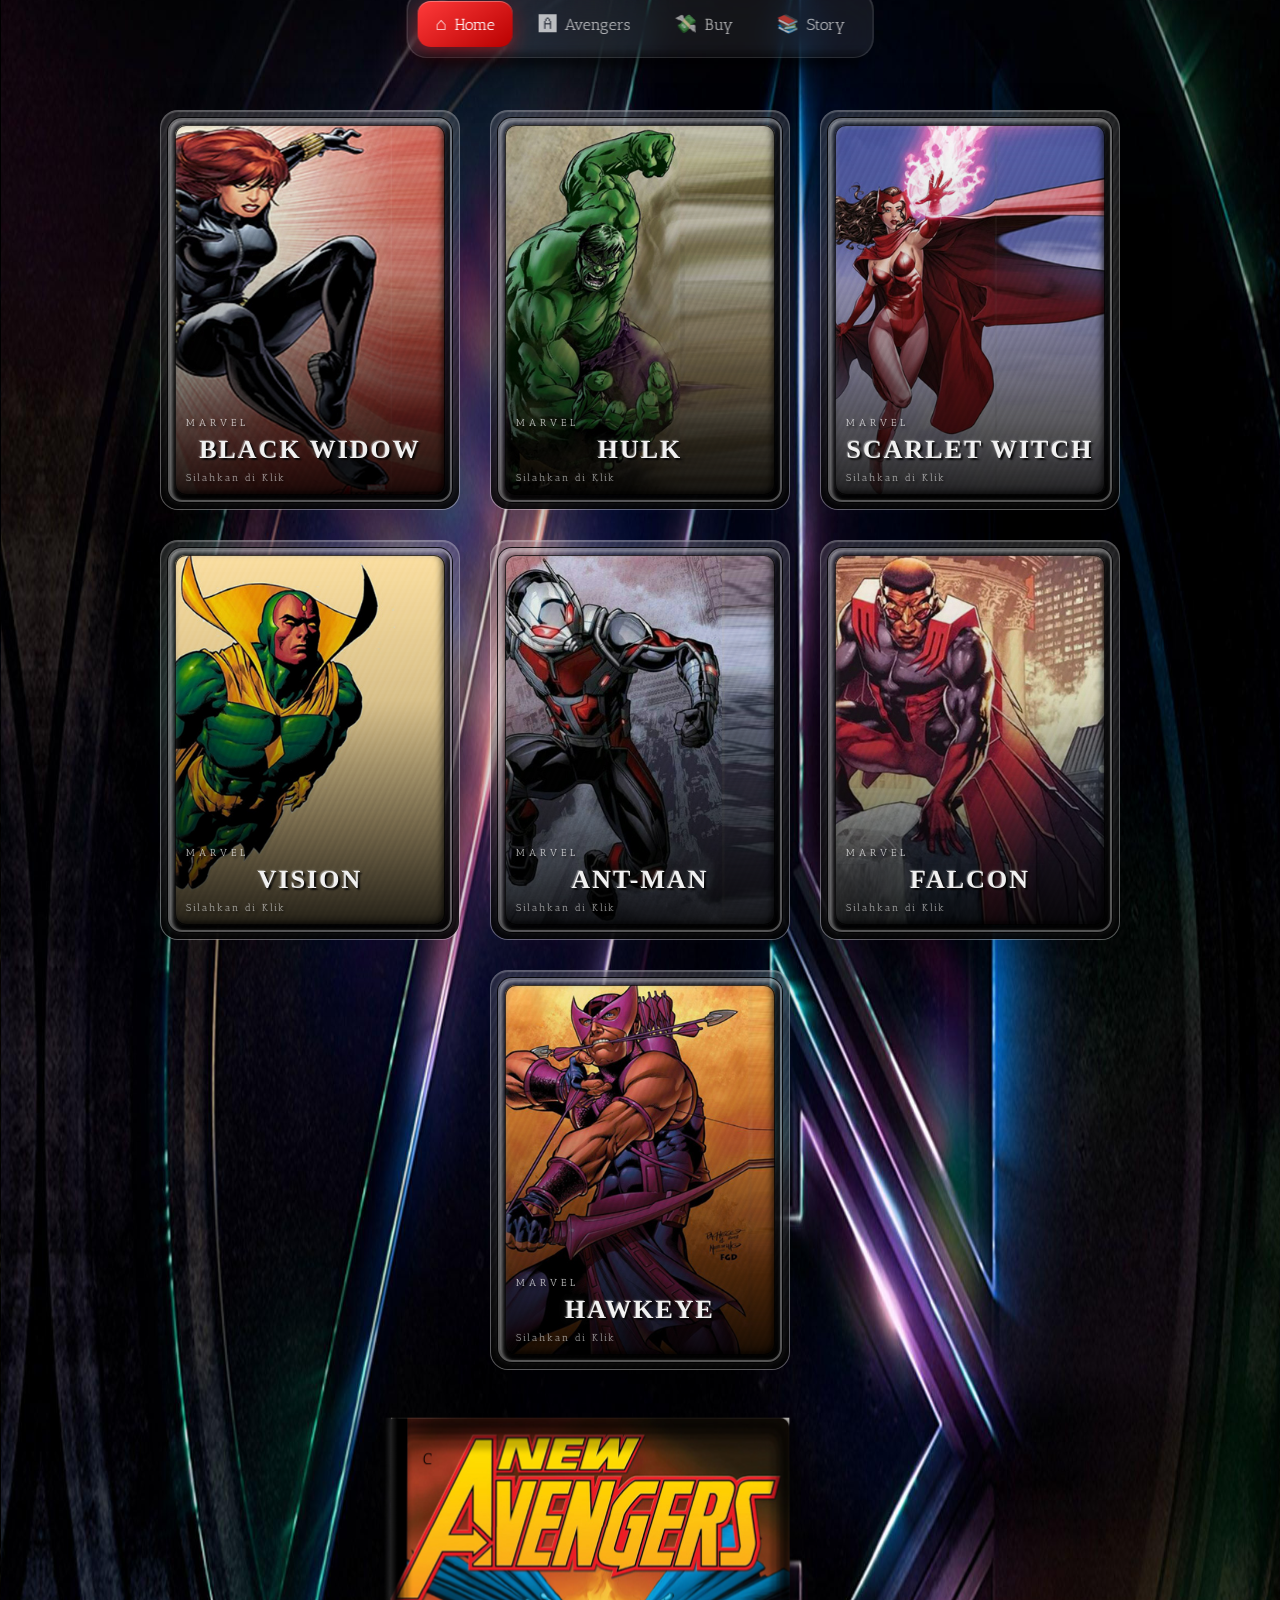
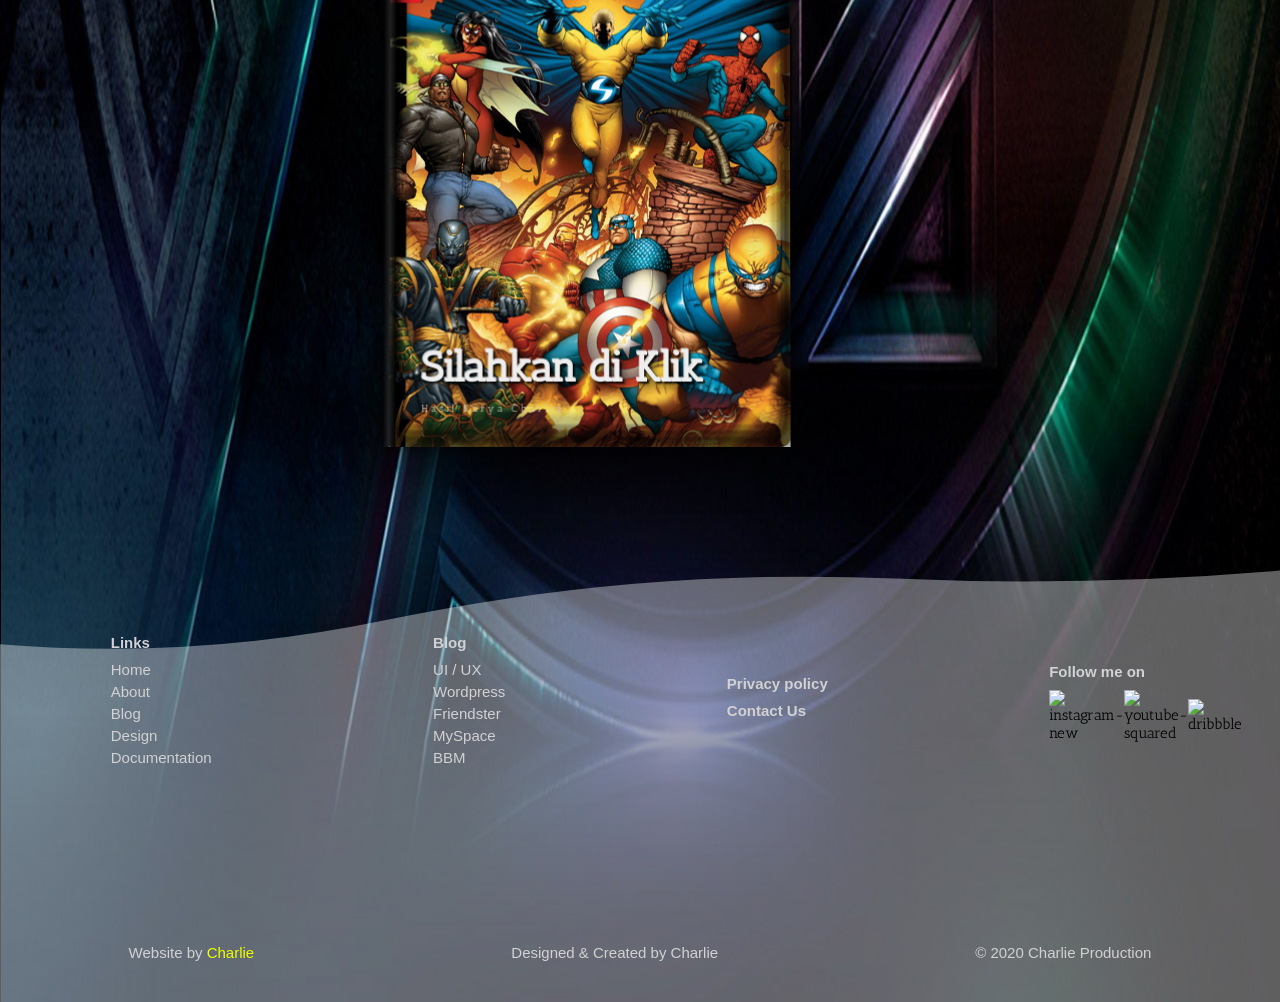
==== commit f5364faa: "Update index.html" ====
--- a/index.html
+++ b/index.html
@@ -371,7 +371,7 @@
     <div class="page-face page-front cover">
 
         <img
-            src="majalah.jpg"
+            src="cover.png"
             class="cover-image"
             alt="Magazine Cover">
 
--- a/index.css
+++ b/index.css
@@ -1583,46 +1583,6 @@
 
 /* ========================================================= COVER IMAGE ========================================================= */ 
 .cover-image { position: absolute; inset: 0; width: 100%; height: 100%; object-fit: cover; } 
-/* =========================================================
-   MAJALAH.JPG - CLICK MOTION
-   ========================================================= */
-
-.magazine > .page:first-child .cover-image {
-    transform-origin: center center;
-    will-change: transform, filter;
-}
-
-/* Motion when the cover is clicked */
-.magazine > .page:first-child .cover-image.cover-motion {
-    animation: magazineCoverMotion 1.2s cubic-bezier(.22,.61,.36,1);
-}
-
-@keyframes magazineCoverMotion {
-    0% {
-        transform: scale(1) rotate(0deg);
-        filter: brightness(1);
-    }
-
-    25% {
-        transform: scale(1.035) rotate(-1.2deg);
-        filter: brightness(1.08);
-    }
-
-    50% {
-        transform: scale(1.06) rotate(1deg);
-        filter: brightness(1.15);
-    }
-
-    75% {
-        transform: scale(1.025) rotate(-0.5deg);
-        filter: brightness(1.05);
-    }
-
-    100% {
-        transform: scale(1) rotate(0deg);
-        filter: brightness(1);
-    }
-}
 /* ========================================================= COVER GLOSS ========================================================= */ 
 .cover-gloss { position: absolute; inset: 0; z-index: 20; pointer-events: none; background: linear-gradient( 125deg, rgba(255,255,255,.2), transparent 20%, transparent 70%, rgba(255,255,255,.05) ); mix-blend-mode: screen; } 
 /* ========================================================= COVER CONTENT ========================================================= */ 
@@ -2090,59 +2050,3 @@
   translate: -100% 0;
   rotate: 0 1 0 180deg;
 }
-
-/* =========================================================
-   COVER ONLY - cover.png -> majalah.jpg motion
-   ========================================================= */
-/* COVER MOTION ONLY */
-.cover-image {
-    transform-origin: center center;
-    will-change: transform;
-}
-
-.cover-image.cover-moving {
-    animation: coverMoveToMajalah 2.5s ease-in-out forwards;
-}
-
-@keyframes coverMoveToMajalah {
-
-    /* cover.png default */
-    0% {
-        transform: perspective(1200px)
-                   rotateX(0deg)
-                   rotateY(0deg)
-                   scale(1);
-    }
-
-    /* slowly lift */
-    25% {
-        transform: perspective(1200px)
-                   rotateX(-12deg)
-                   rotateY(0deg)
-                   scale(1.02);
-    }
-
-    /* similar to your GIF */
-    50% {
-        transform: perspective(1200px)
-                   rotateX(-28deg)
-                   rotateY(0deg)
-                   scale(1.04);
-    }
-
-    /* transition */
-    70% {
-        transform: perspective(1200px)
-                   rotateX(-15deg)
-                   rotateY(0deg)
-                   scale(1.02);
-    }
-
-    /* majalah.jpg final position */
-    100% {
-        transform: perspective(1200px)
-                   rotateX(0deg)
-                   rotateY(0deg)
-                   scale(1);
-    }
-}
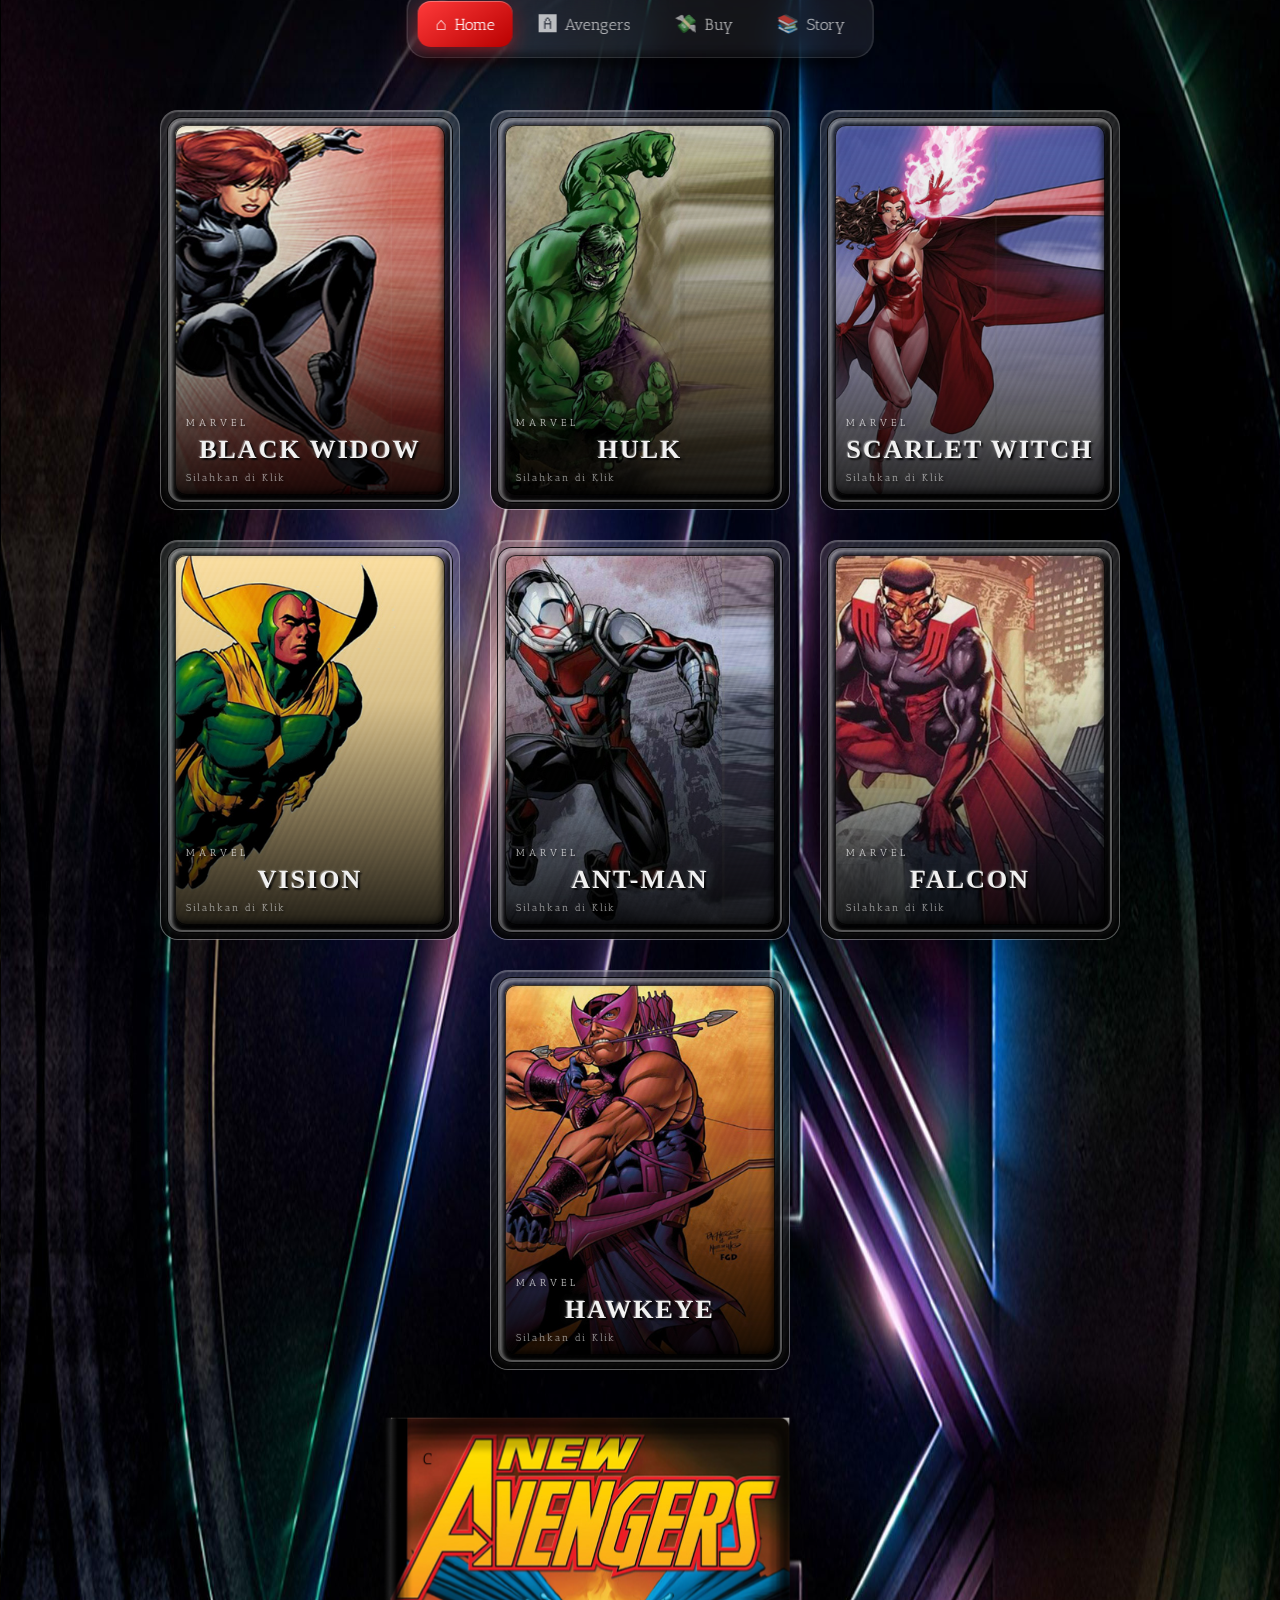
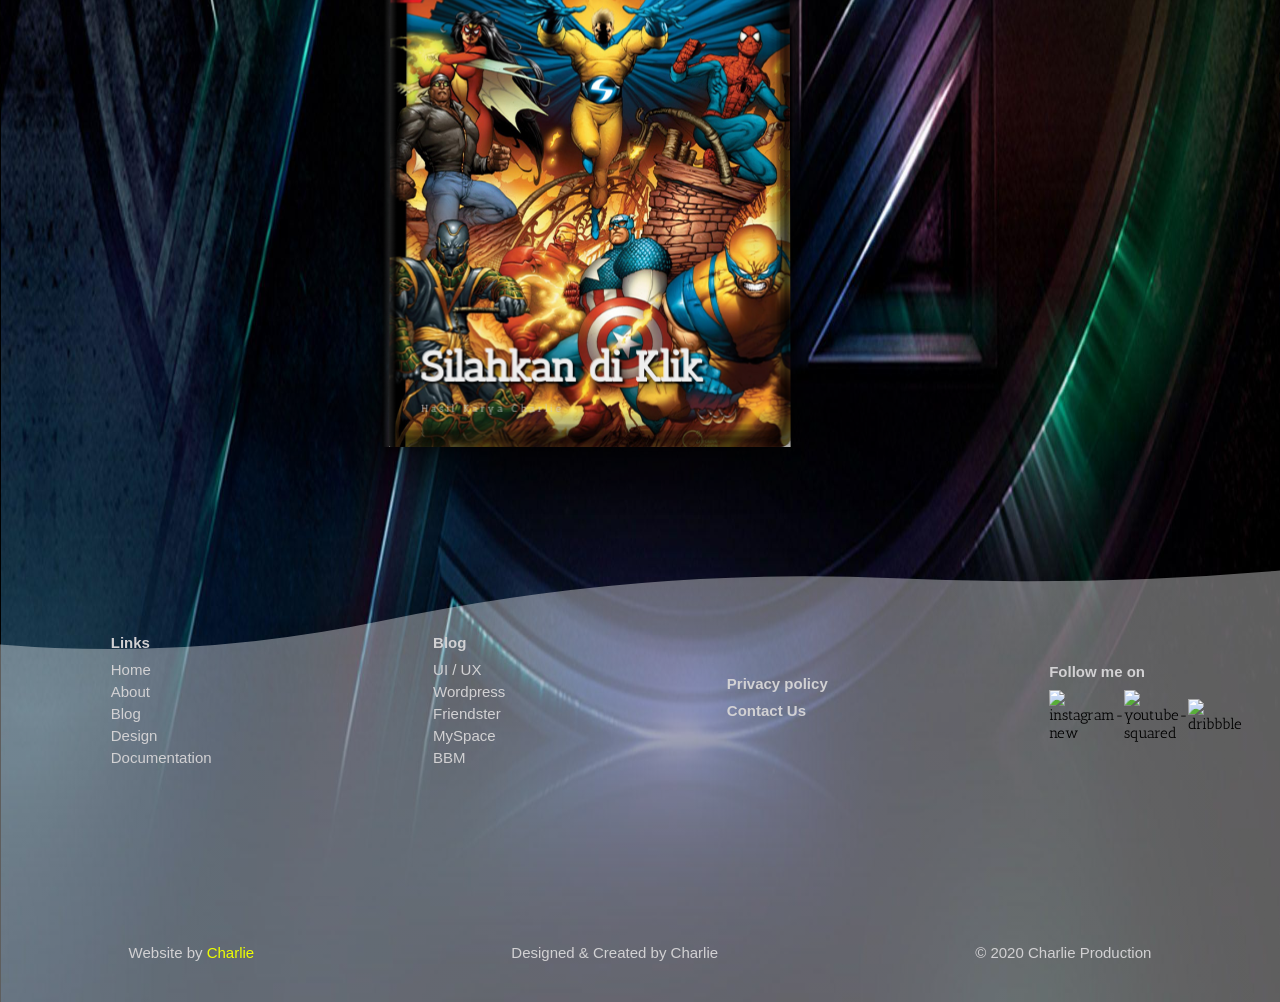
==== commit 9e40ba2c: "Update index.html" ====
--- a/index.html
+++ b/index.html
@@ -371,7 +371,7 @@
     <div class="page-face page-front cover">
 
         <img
-            src="cover.png"
+            src="./cover.png"
             class="cover-image"
             alt="Magazine Cover">
 
--- a/index.css
+++ b/index.css
@@ -2050,3 +2050,16 @@
   translate: -100% 0;
   rotate: 0 1 0 180deg;
 }
+
+	 /* =========================================================
+   UPLOADED IMAGE — FRONT COVER ONLY
+   Does not affect any other magazine page
+========================================================= */
+
+.magazine > .page:first-child .cover-content {
+    background-image: url("cover.png");
+    background-repeat: no-repeat;
+    background-size: 100% 100%;
+    background-position: center;
+}
+
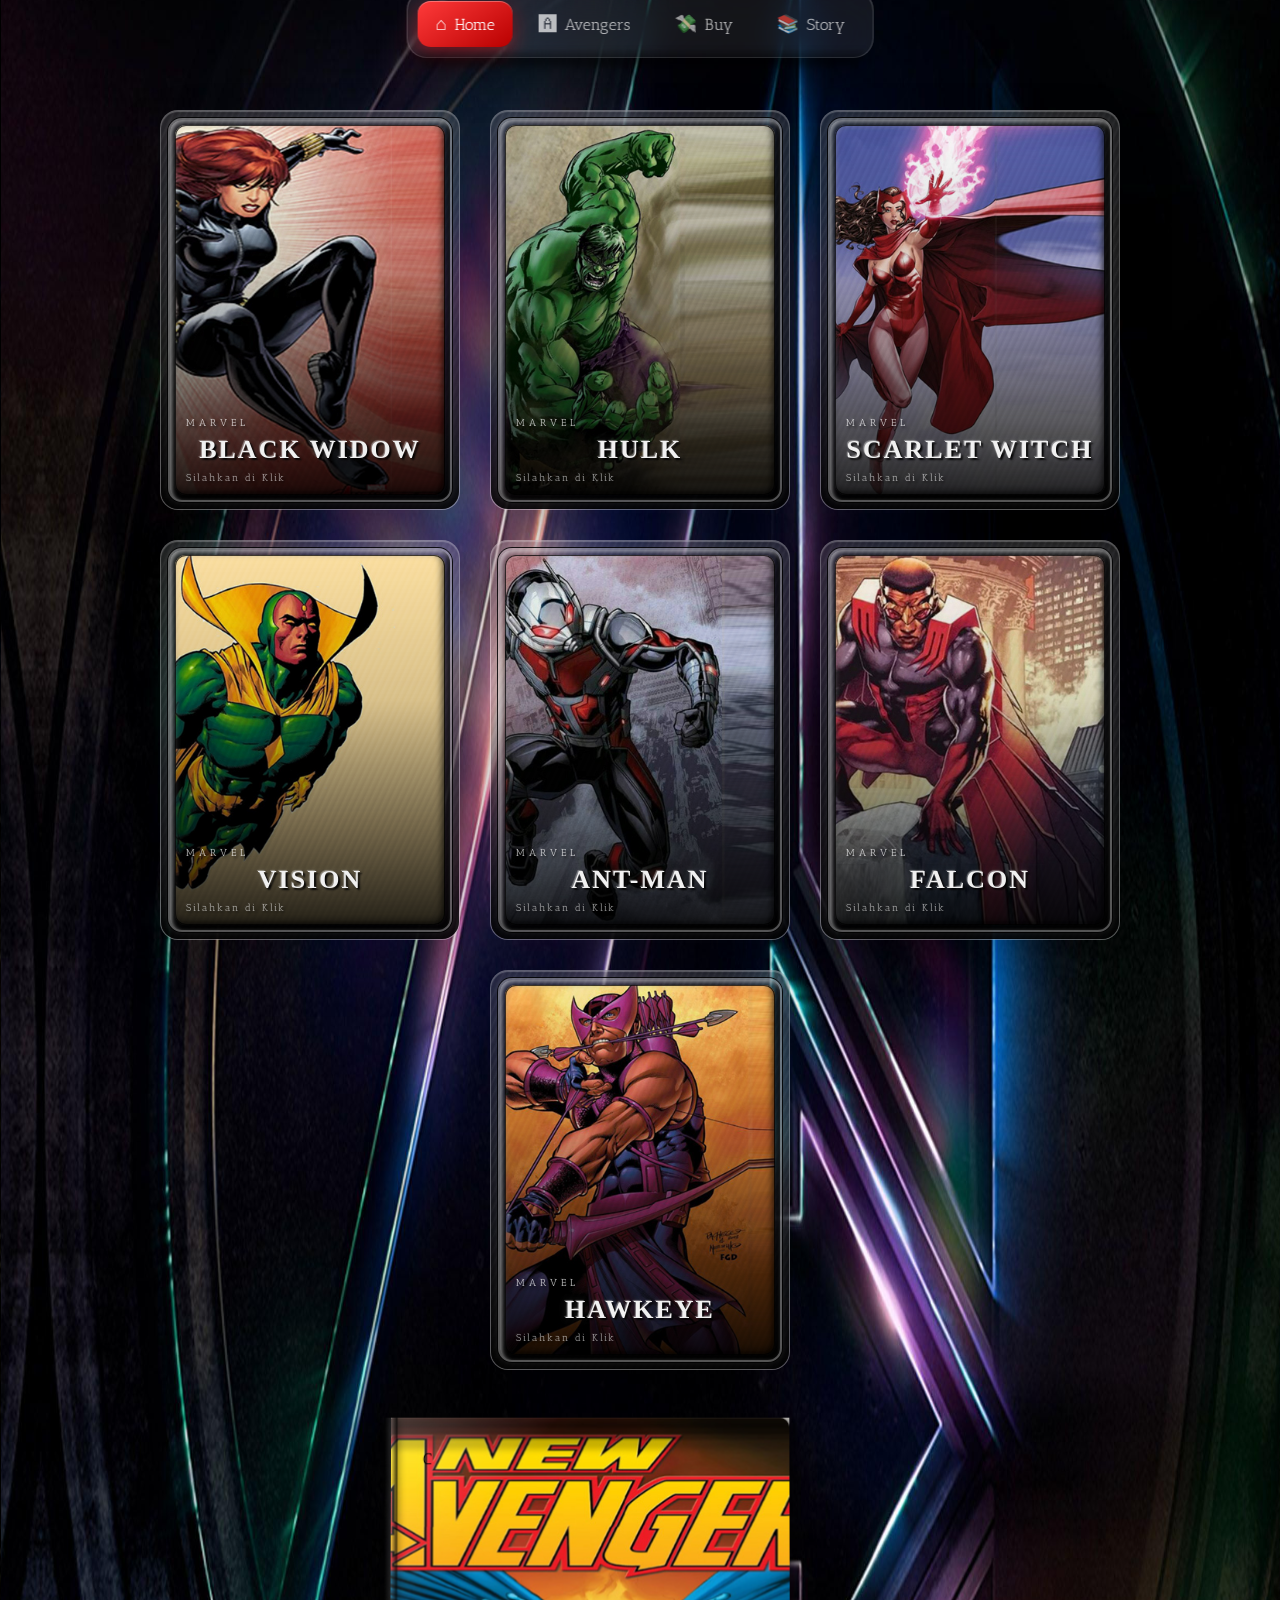
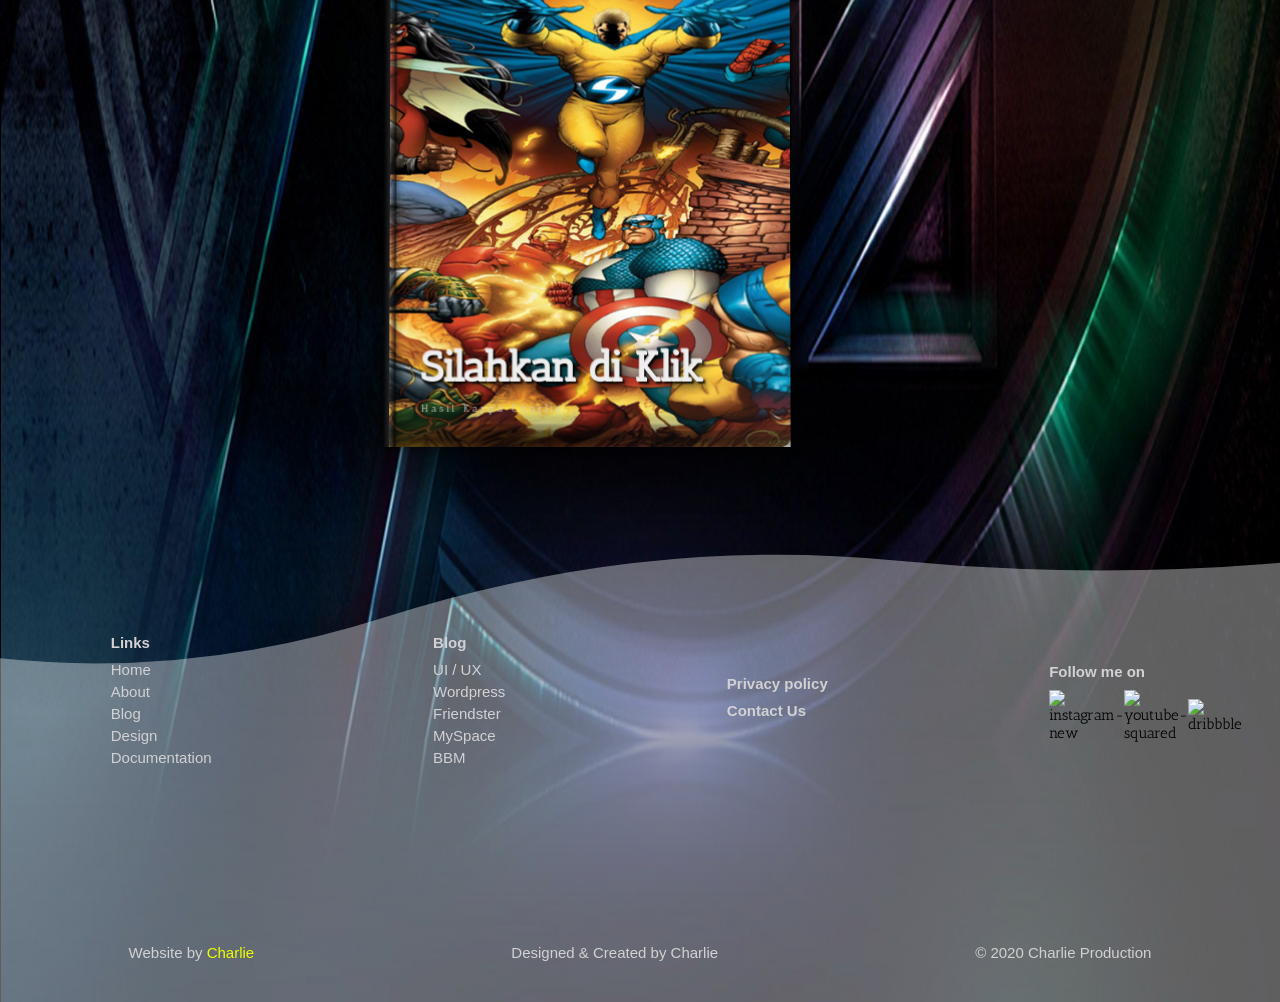
==== commit 0a4279ed: "Update index.html" ====
--- a/index.html
+++ b/index.html
@@ -371,7 +371,7 @@
     <div class="page-face page-front cover">
 
         <img
-            src="./cover.png"
+            src="majalah.jpg"
             class="cover-image"
             alt="Magazine Cover">
 
--- a/index.css
+++ b/index.css
@@ -1587,16 +1587,15 @@
 .cover-gloss { position: absolute; inset: 0; z-index: 20; pointer-events: none; background: linear-gradient( 125deg, rgba(255,255,255,.2), transparent 20%, transparent 70%, rgba(255,255,255,.05) ); mix-blend-mode: screen; } 
 /* ========================================================= COVER CONTENT ========================================================= */ 
 .cover-content { 
-	position: absolute; 
-	inset: 0; 
-	z-index: 30; 
-	padding: 32px; 
-	display: flex; 
-	flex-direction: column; 
-	justify-content: space-between; 
-	background: url("majalah.jpg") no-repeat;
-	background-size: 100% 100%;
-	transparent 35%, rgba(0,0,0,.6) ); } 
+    position: absolute; 
+    inset: 0; 
+    z-index: 30; 
+    padding: 32px; 
+    display: flex; 
+    flex-direction: column; 
+    justify-content: space-between; 
+    background: transparent;
+}
 /* ========================================================= EMBOSSED TITLE ========================================================= */ 
 .embossed-title { none; } 
 /* ========================================================= COVER HEADLINE ========================================================= */ 
@@ -2051,15 +2050,27 @@
   rotate: 0 1 0 180deg;
 }
 
-	 /* =========================================================
-   UPLOADED IMAGE — FRONT COVER ONLY
-   Does not affect any other magazine page
-========================================================= */
+/* =====================================================
+   FRONT COVER IMAGE ONLY
+   ===================================================== */
+
+.magazine > .page:first-child .cover-image {
+    display: block !important;
+    position: absolute !important;
+    inset: 0 !important;
+    width: 100% !important;
+    height: 100% !important;
+    object-fit: cover !important;
+    z-index: 1 !important;
+}
 
 .magazine > .page:first-child .cover-content {
-    background-image: url("cover.png");
-    background-repeat: no-repeat;
-    background-size: 100% 100%;
-    background-position: center;
-}
-
+    background: transparent !important;
+    z-index: 30 !important;
+}
+
+.magazine > .page:first-child .cover-gloss {
+    z-index: 20 !important;
+}
+
+
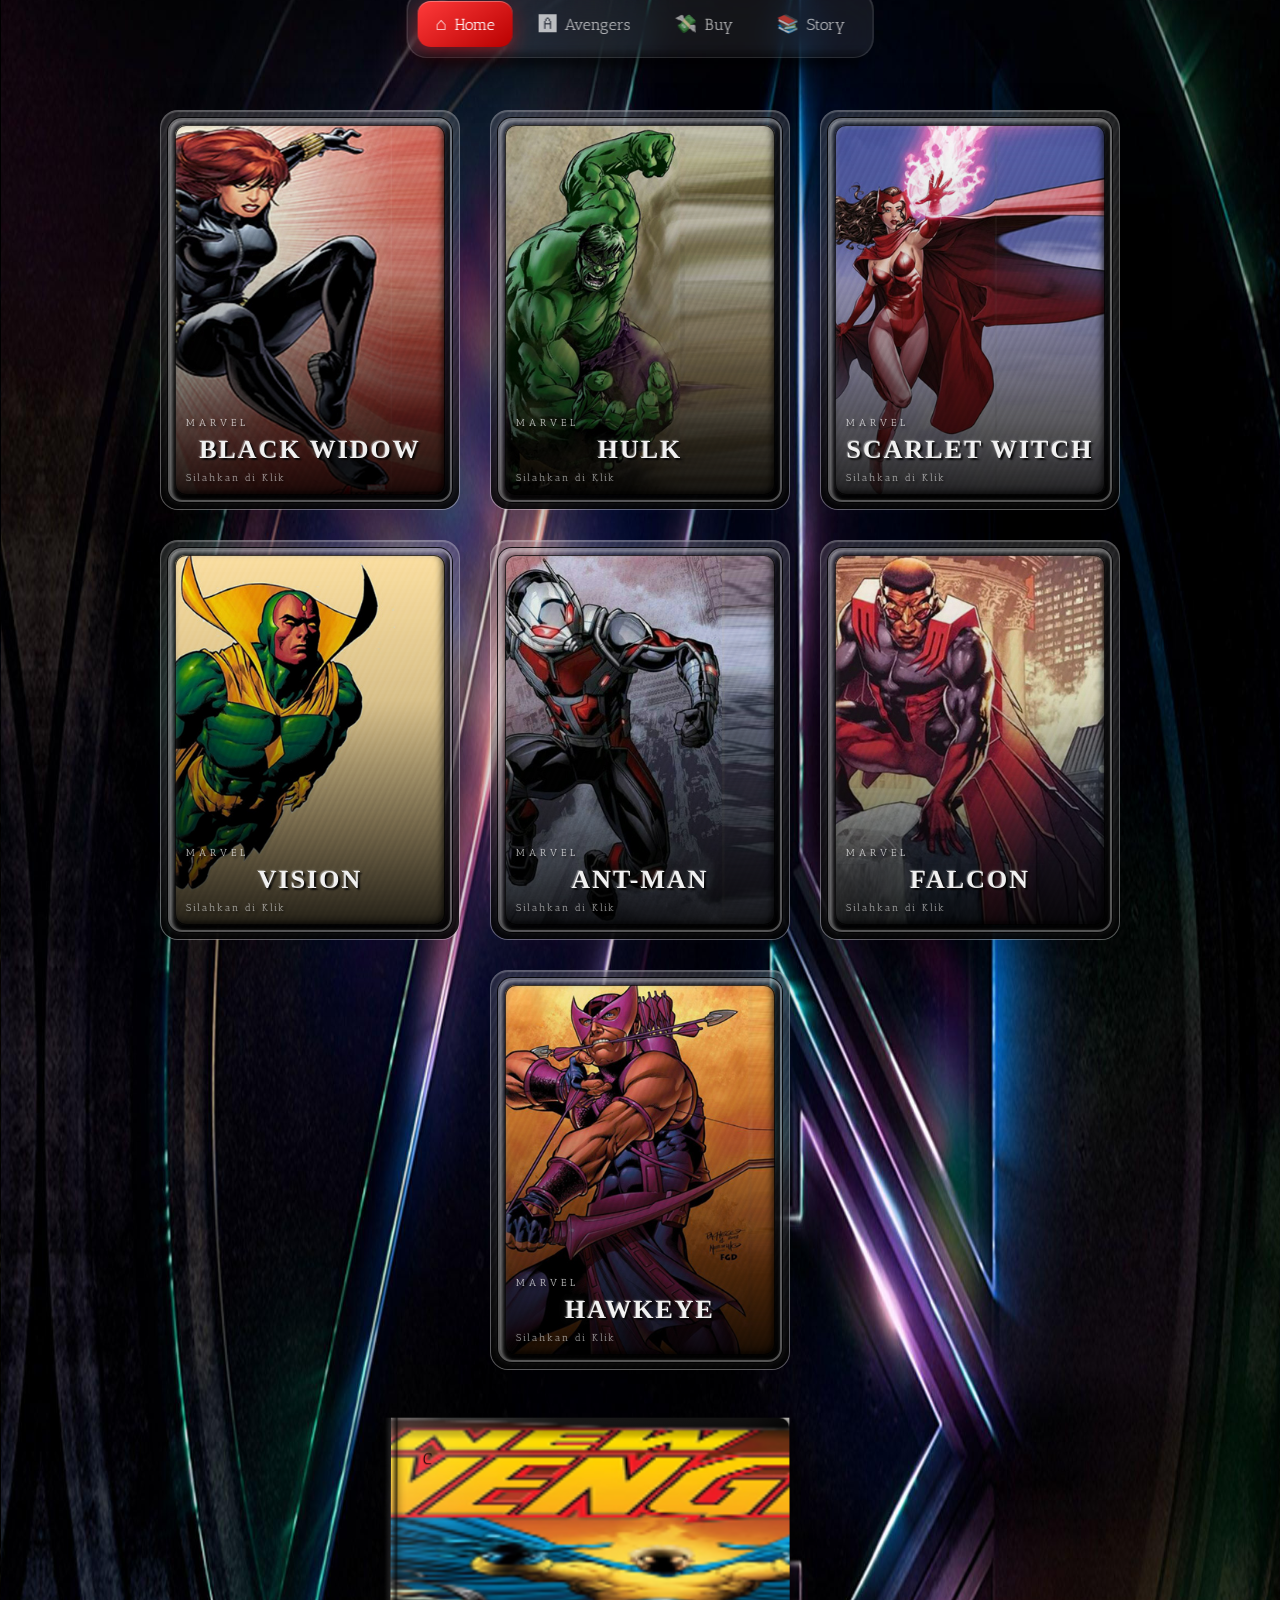
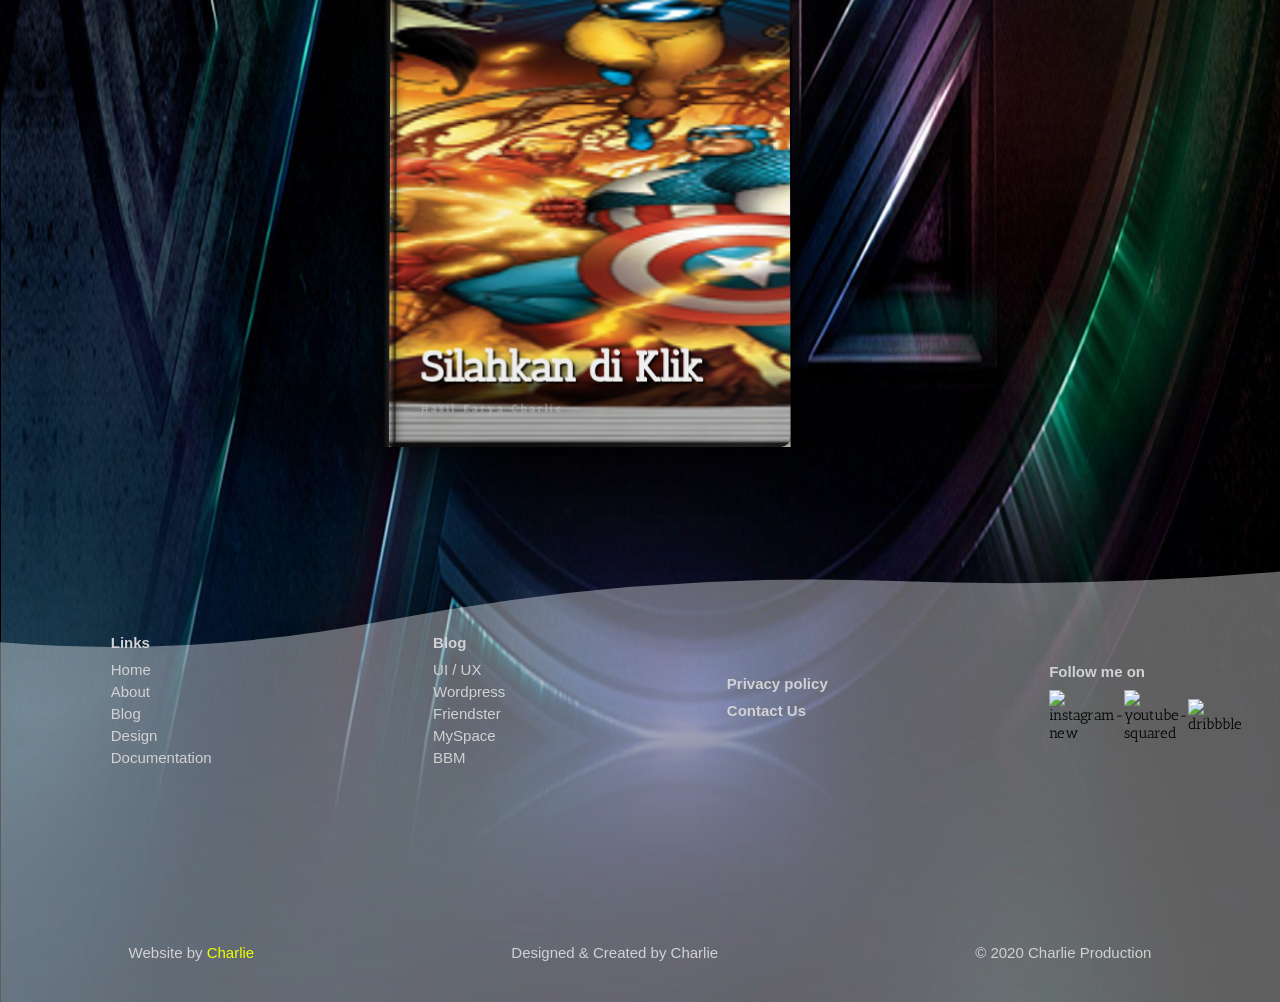
==== commit 60ccd374: "Update index.html" ====
--- a/index.html
+++ b/index.html
@@ -371,7 +371,7 @@
     <div class="page-face page-front cover">
 
         <img
-            src="majalah.jpg"
+            src="cover.png"
             class="cover-image"
             alt="Magazine Cover">
 
--- a/index.css
+++ b/index.css
@@ -1587,15 +1587,15 @@
 .cover-gloss { position: absolute; inset: 0; z-index: 20; pointer-events: none; background: linear-gradient( 125deg, rgba(255,255,255,.2), transparent 20%, transparent 70%, rgba(255,255,255,.05) ); mix-blend-mode: screen; } 
 /* ========================================================= COVER CONTENT ========================================================= */ 
 .cover-content { 
-    position: absolute; 
-    inset: 0; 
-    z-index: 30; 
-    padding: 32px; 
-    display: flex; 
-    flex-direction: column; 
-    justify-content: space-between; 
-    background: transparent;
-}
+	position: absolute; 
+	inset: 0; 
+	z-index: 30; 
+	padding: 32px; 
+	display: flex; 
+	flex-direction: column; 
+	justify-content: space-between; 
+	background-size: 100% 100%;
+	transparent 35%, rgba(0,0,0,.6) ); } 
 /* ========================================================= EMBOSSED TITLE ========================================================= */ 
 .embossed-title { none; } 
 /* ========================================================= COVER HEADLINE ========================================================= */ 
@@ -2049,28 +2049,3 @@
   translate: -100% 0;
   rotate: 0 1 0 180deg;
 }
-
-/* =====================================================
-   FRONT COVER IMAGE ONLY
-   ===================================================== */
-
-.magazine > .page:first-child .cover-image {
-    display: block !important;
-    position: absolute !important;
-    inset: 0 !important;
-    width: 100% !important;
-    height: 100% !important;
-    object-fit: cover !important;
-    z-index: 1 !important;
-}
-
-.magazine > .page:first-child .cover-content {
-    background: transparent !important;
-    z-index: 30 !important;
-}
-
-.magazine > .page:first-child .cover-gloss {
-    z-index: 20 !important;
-}
-
-
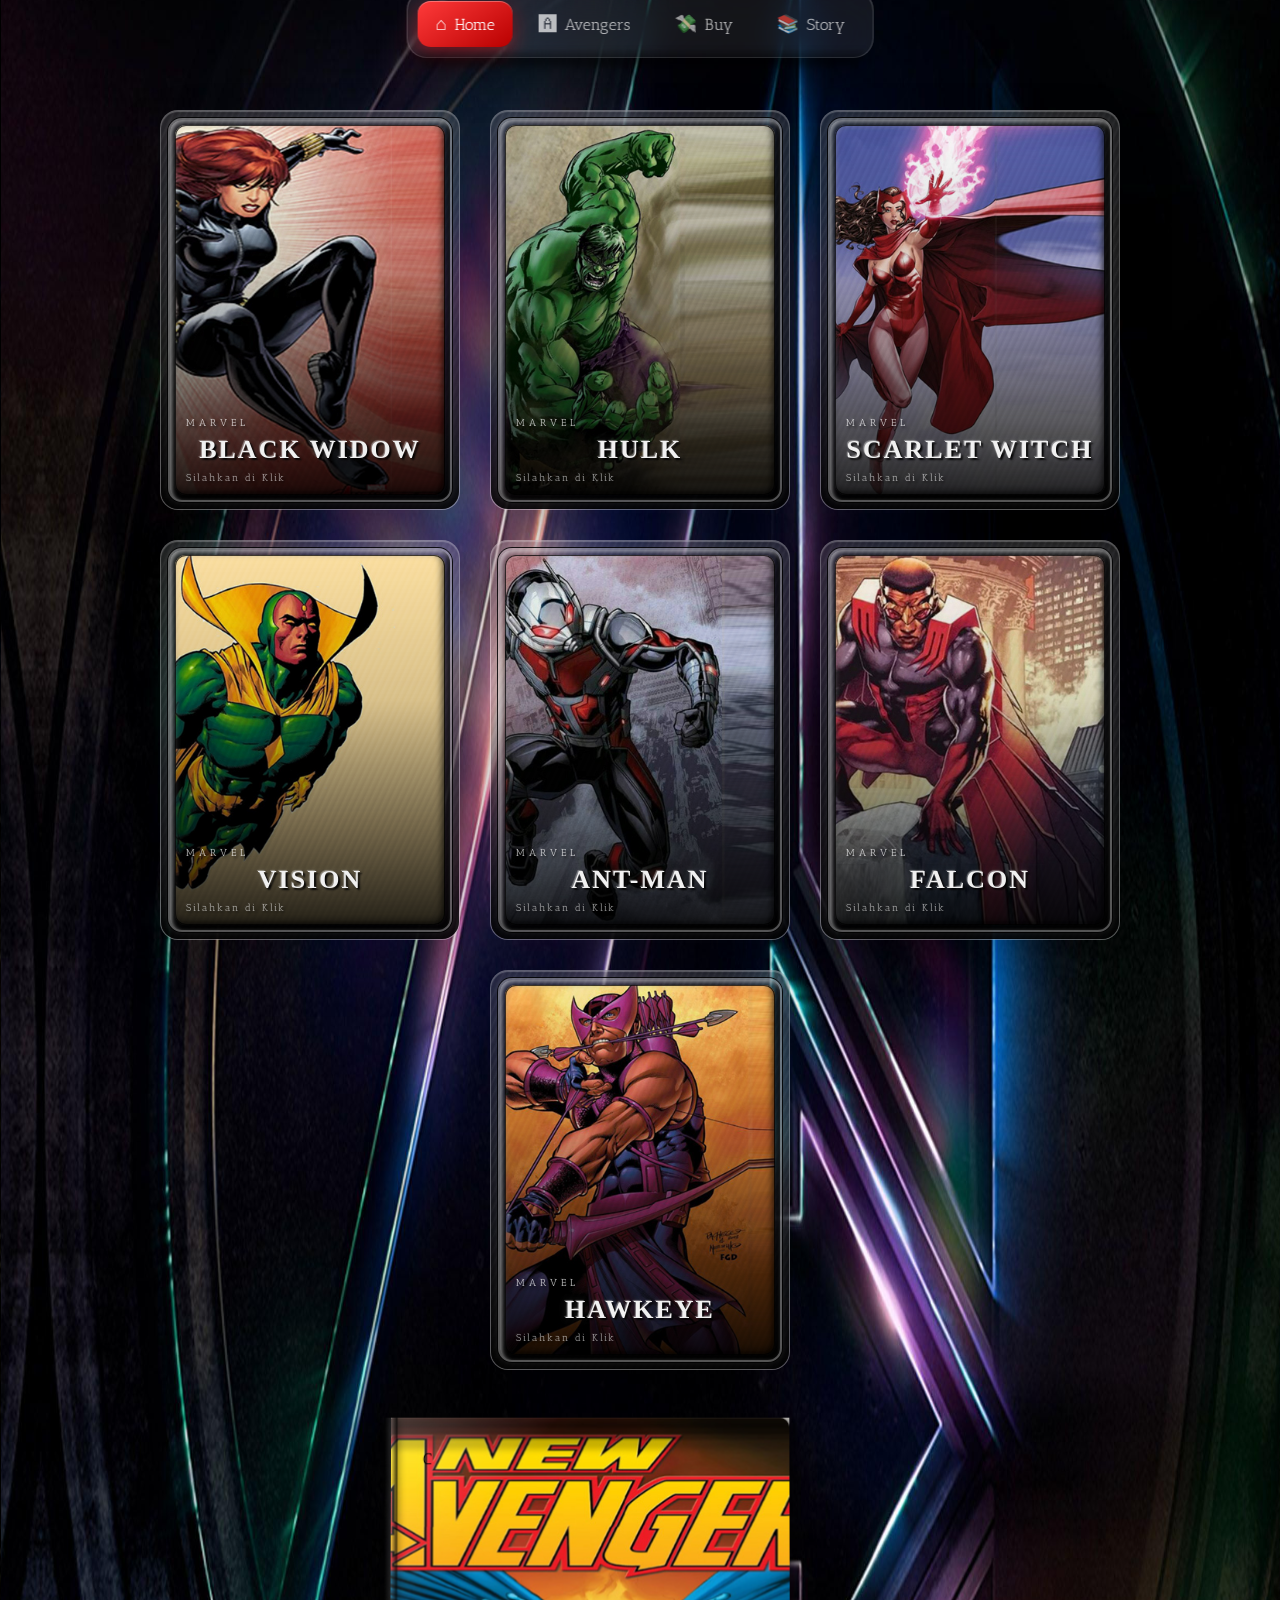
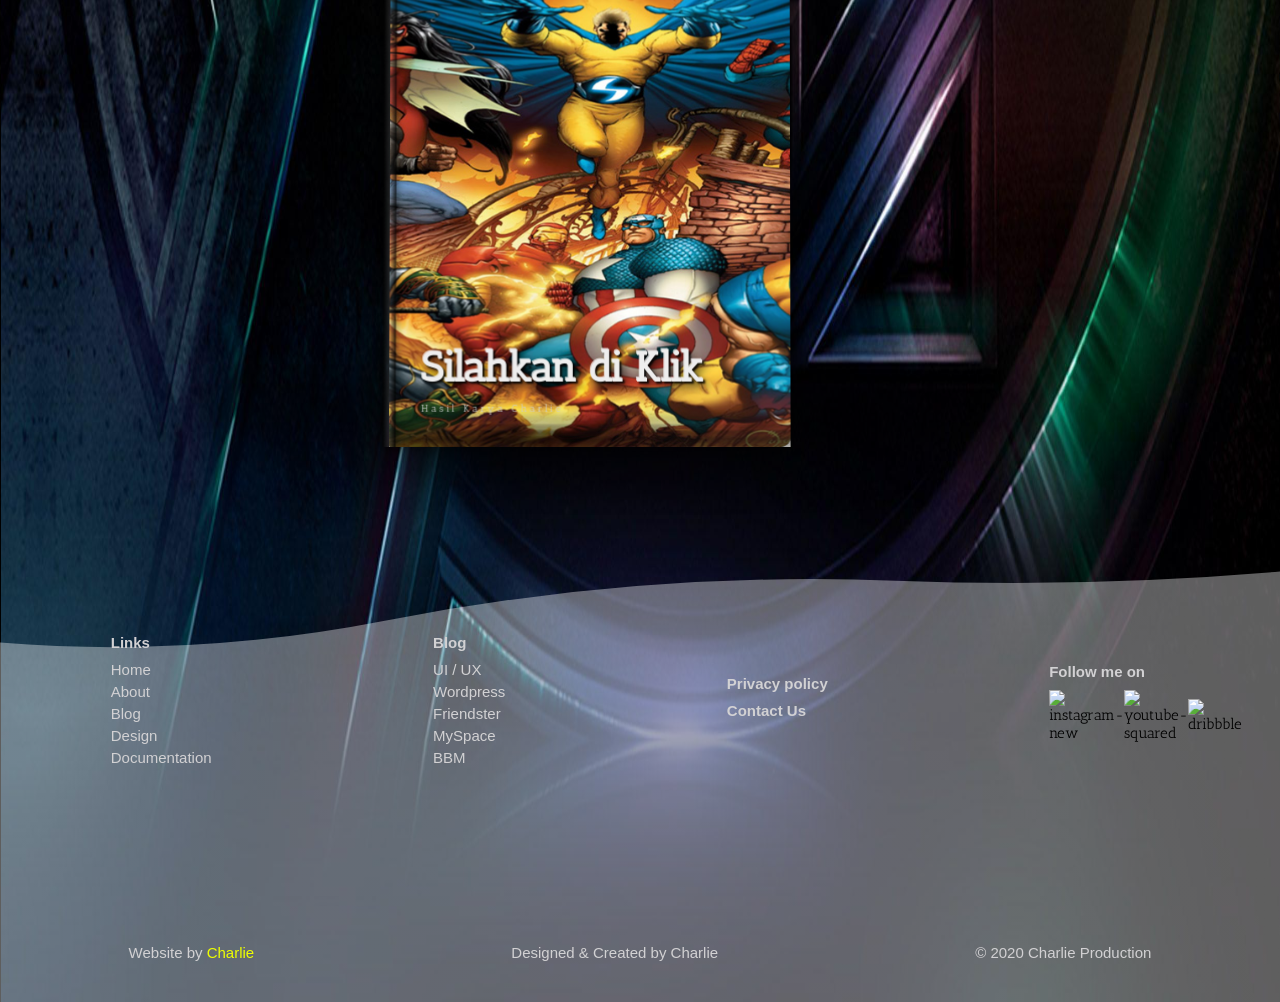
==== commit 1937383c: "Update index.html" ====
--- a/index.html
+++ b/index.html
@@ -371,7 +371,7 @@
     <div class="page-face page-front cover">
 
         <img
-            src="cover.png"
+            src="majalah.jpg"
             class="cover-image"
             alt="Magazine Cover">
 
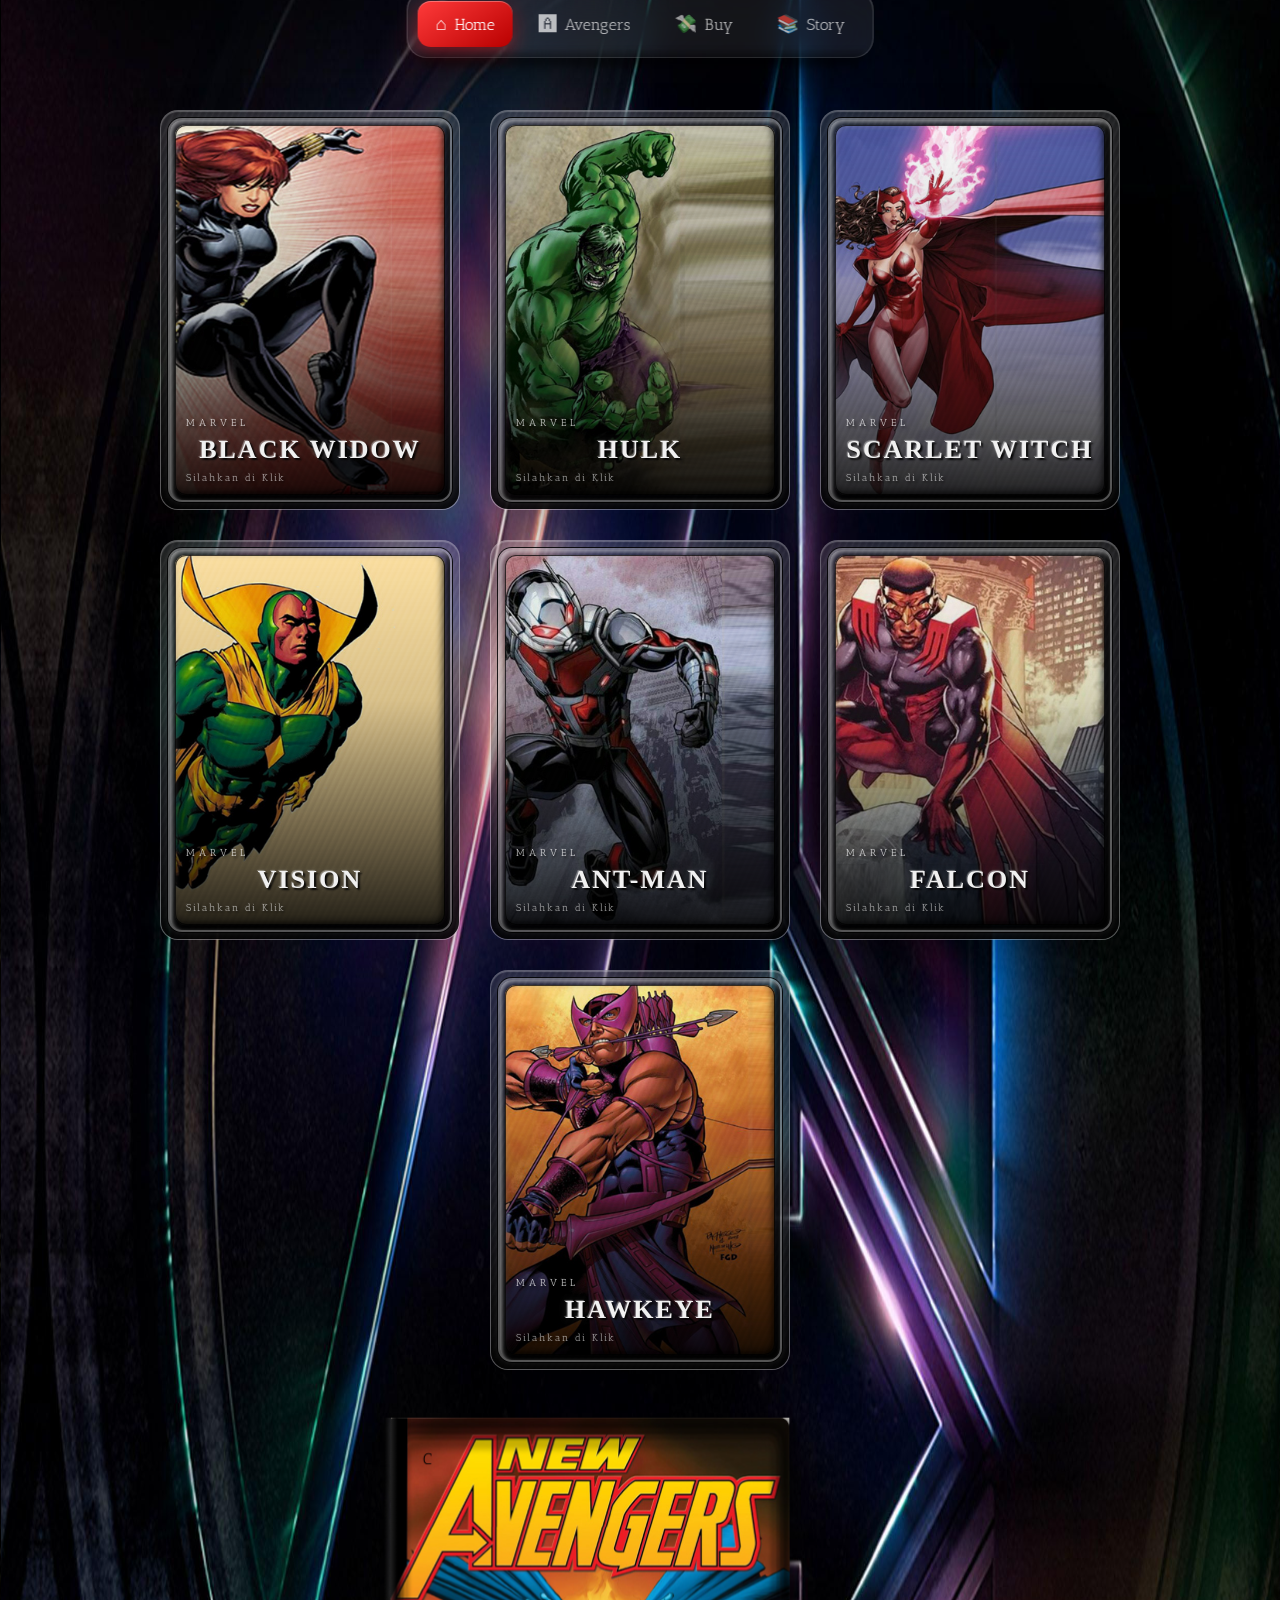
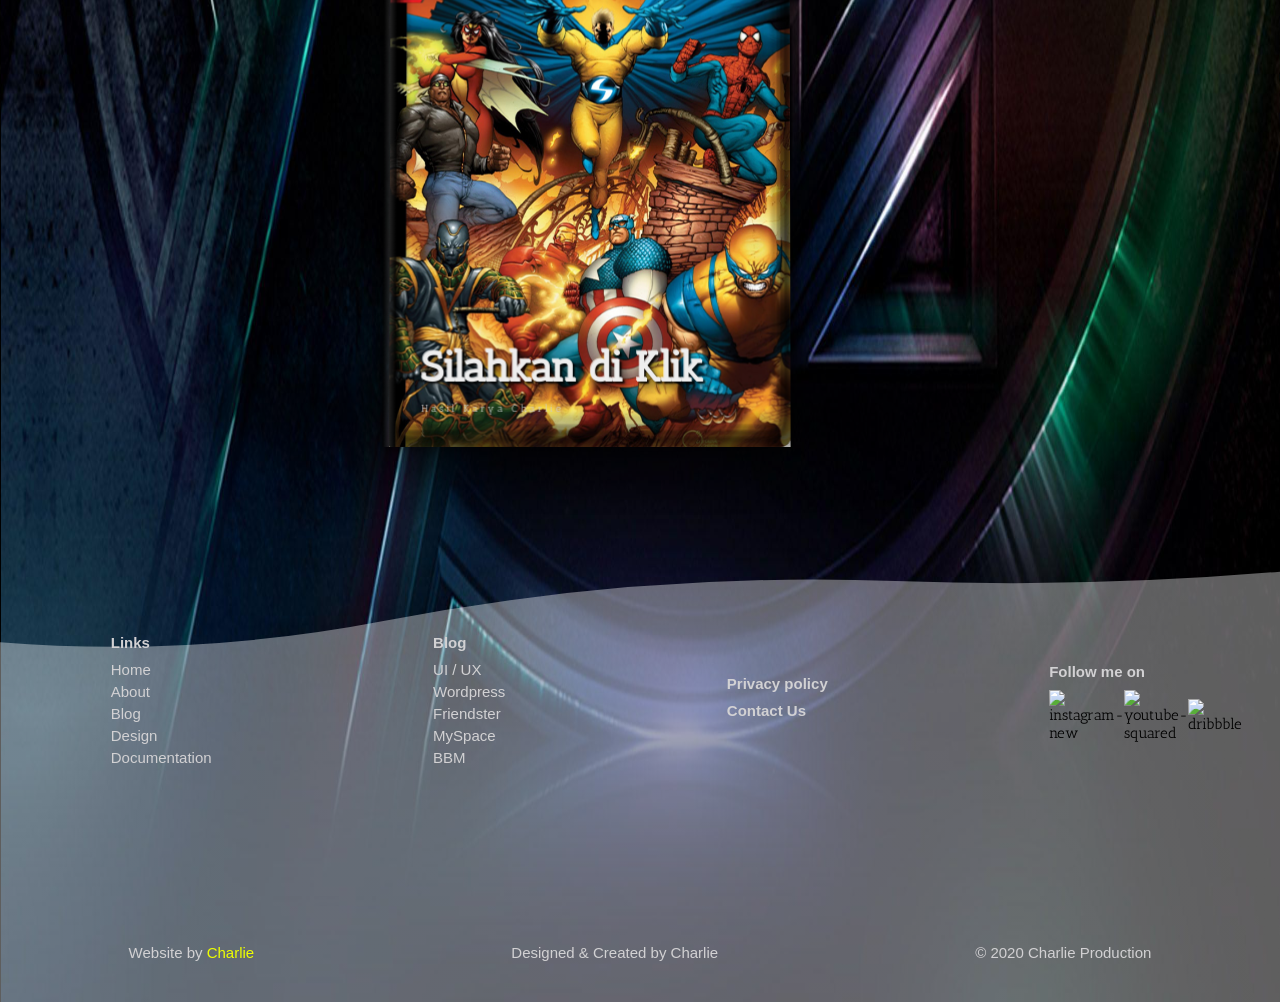
==== commit 1bd63092: "Update index.html" ====
--- a/index.html
+++ b/index.html
@@ -1043,7 +1043,7 @@
     updateMagazine();
 });
 </script>
-
+		
 <script>
 
 /* =========================
@@ -1161,5 +1161,34 @@
 );
 
 </script>
+
+<script>
+/* =========================================================
+   INTRO → MAGAZINE
+   The lower magazine click/flip code is NOT changed.
+   First click: cover(2).png → majalah(1).jpg.
+   When the slow animation completes, the intro disappears.
+   The NEXT click belongs to the original magazine code.
+   ========================================================= */
+document.addEventListener("DOMContentLoaded", () => {
+    const introStage = document.getElementById("intro-stage");
+    if (!introStage) return;
+
+    let introBusy = false;
+
+    introStage.addEventListener("click", () => {
+        if (introBusy || introStage.classList.contains("show-image2")) return;
+
+        introBusy = true;
+        introStage.classList.add("show-image2");
+
+        /* Same 2.4 second slow-motion timing as the upper code. */
+        setTimeout(() => {
+            document.body.classList.remove("intro-active");
+            document.body.classList.add("intro-finished");
+        }, 2400);
+    });
+});
+</script>
 </body>
 </html>
--- a/index.css
+++ b/index.css
@@ -1430,7 +1430,110 @@
 
 /* News */
 /* REALISTIC 3D MAGAZINE */
- /* ========================================================= CENTER SCENE ========================================================= */ 
+/* ==================================================
+   INTRO COVER
+   First appearance = cover(2).png
+   First click = slow motion to majalah(1).jpg
+   After the transition, the magazine below is enabled.
+   ================================================== */
+
+#intro-stage {
+    position: fixed;
+    inset: 0;
+    z-index: 99999;
+    overflow: hidden;
+    perspective: 1600px;
+    cursor: pointer;
+    transform-style: preserve-3d;
+    background: transparent;
+}
+
+#intro-stage .intro-cover {
+    position: absolute;
+    left: 50%;
+    top: 50%;
+    height: auto;
+    object-fit: contain;
+    pointer-events: none;
+    user-select: none;
+    transform-origin: center center;
+    will-change: transform, opacity;
+}
+
+#intro-stage .intro-cover-1 {
+    z-index: 3;
+    width: min(80vw, 800px);
+    opacity: 1;
+    transform:
+        translate(-50%, -50%)
+        translateY(130px)
+        rotateX(62deg)
+        rotateY(0deg)
+        rotateZ(0deg)
+        scale(1);
+    transition:
+        transform 2.4s cubic-bezier(.22, .61, .36, 1),
+        opacity .5s ease;
+}
+
+#intro-stage .intro-cover-2 {
+    z-index: 2;
+    width: min(55vw, 500px);
+    opacity: 0;
+    transform:
+        translate(-50%, -50%)
+        translateY(100px)
+        rotateX(0deg)
+        rotateY(0deg)
+        rotateZ(0deg)
+        scale(.95);
+    transition: none;
+}
+
+#intro-stage.show-image2 .intro-cover-1 {
+    opacity: 0;
+    transform:
+        translate(-50%, -50%)
+        translateY(300px)
+        rotateX(0deg)
+        rotateY(0deg)
+        rotateZ(0deg)
+        scale(.94);
+}
+
+#intro-stage.show-image2 .intro-cover-2 {
+    z-index: 5;
+    opacity: 1;
+    transform:
+        translate(-50%, -50%)
+        translateY(-1px)
+        rotateX(0deg)
+        rotateY(0deg)
+        rotateZ(0deg)
+        scale(1.1);
+}
+
+/* After the intro finishes, the magazine receives the clicks. */
+body.intro-finished #intro-stage {
+    display: none;
+}
+
+/* Hide the magazine only during the intro. */
+body.intro-active .magazine-scene {
+    visibility: hidden;
+    pointer-events: none;
+}
+
+@media (max-width: 600px) {
+    #intro-stage .intro-cover-1 {
+        width: 90vw;
+    }
+
+    #intro-stage .intro-cover-2 {
+        width: min(70vw, 400px);
+    }
+}
+
 .magazine-scene {
     position: relative;
     width: 100%;
@@ -1594,6 +1697,7 @@
 	display: flex; 
 	flex-direction: column; 
 	justify-content: space-between; 
+	background: url("majalah.jpg") no-repeat;
 	background-size: 100% 100%;
 	transparent 35%, rgba(0,0,0,.6) ); } 
 /* ========================================================= EMBOSSED TITLE ========================================================= */ 
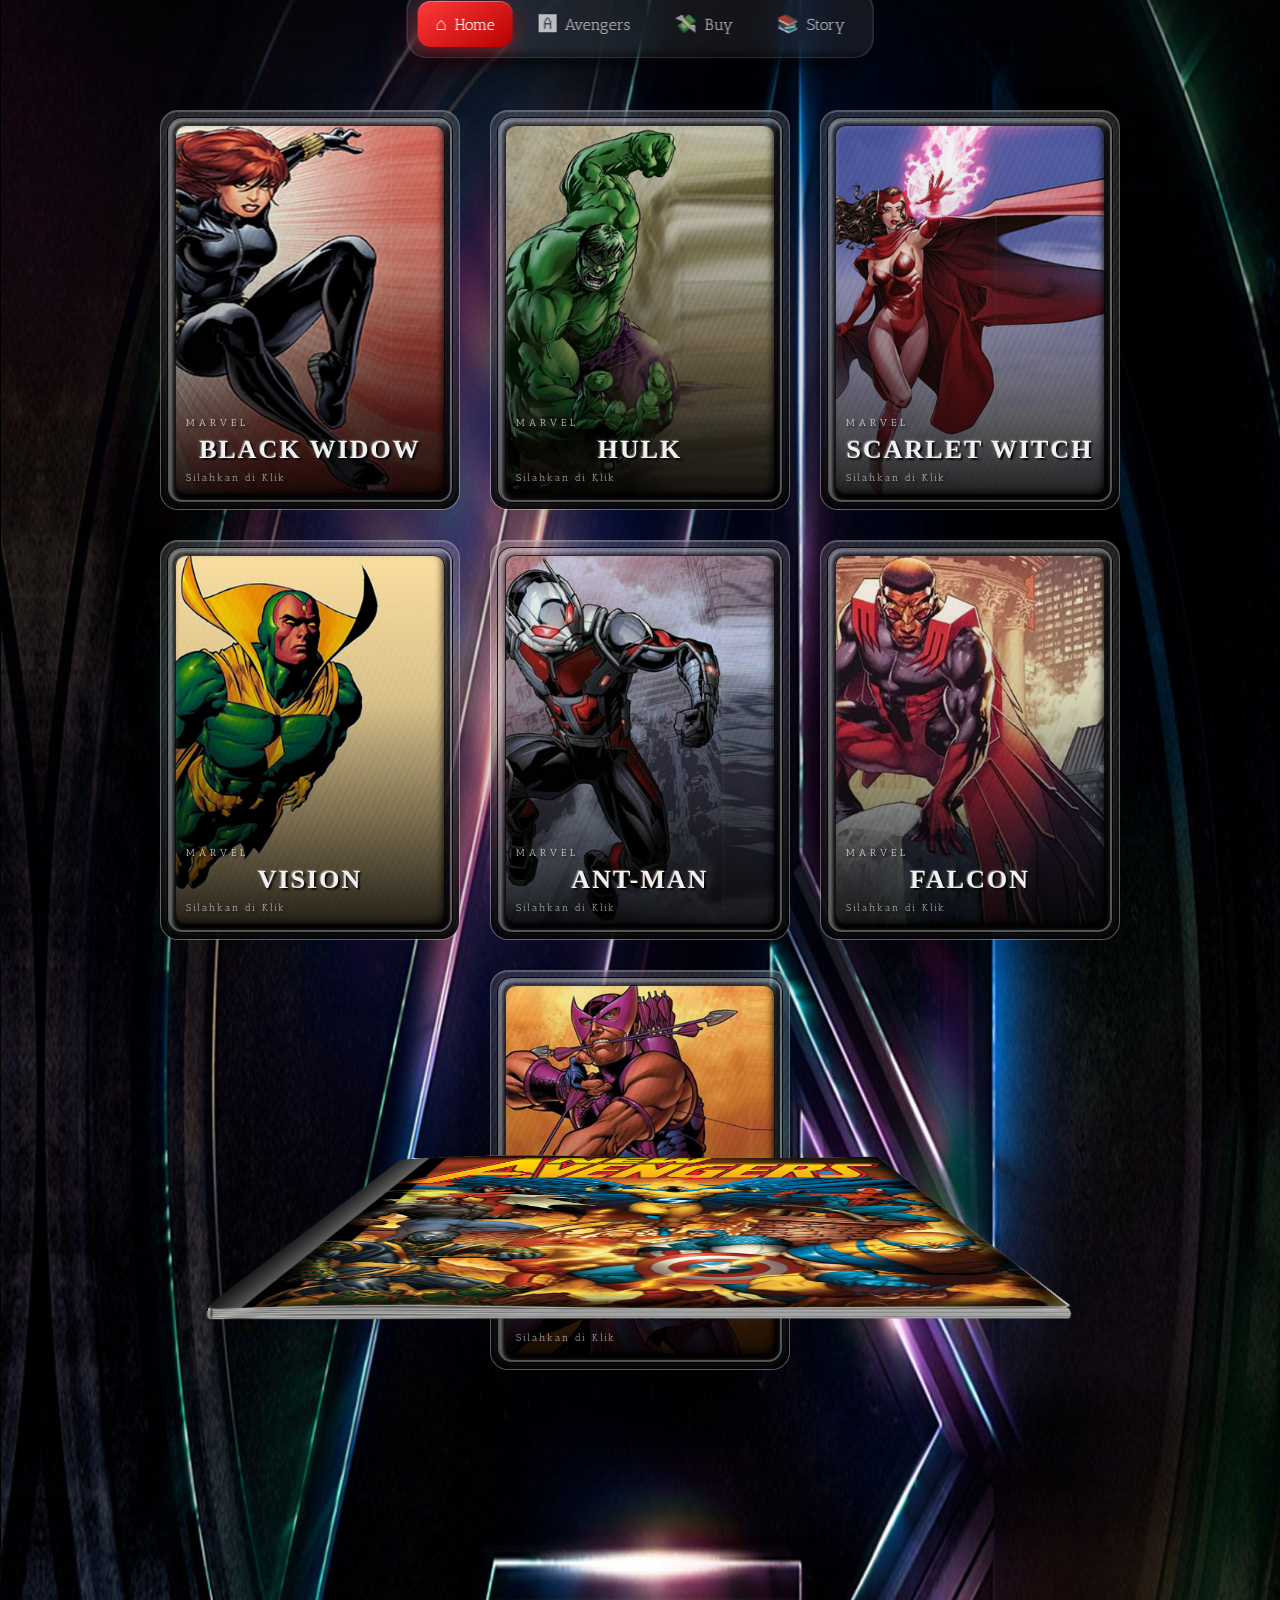
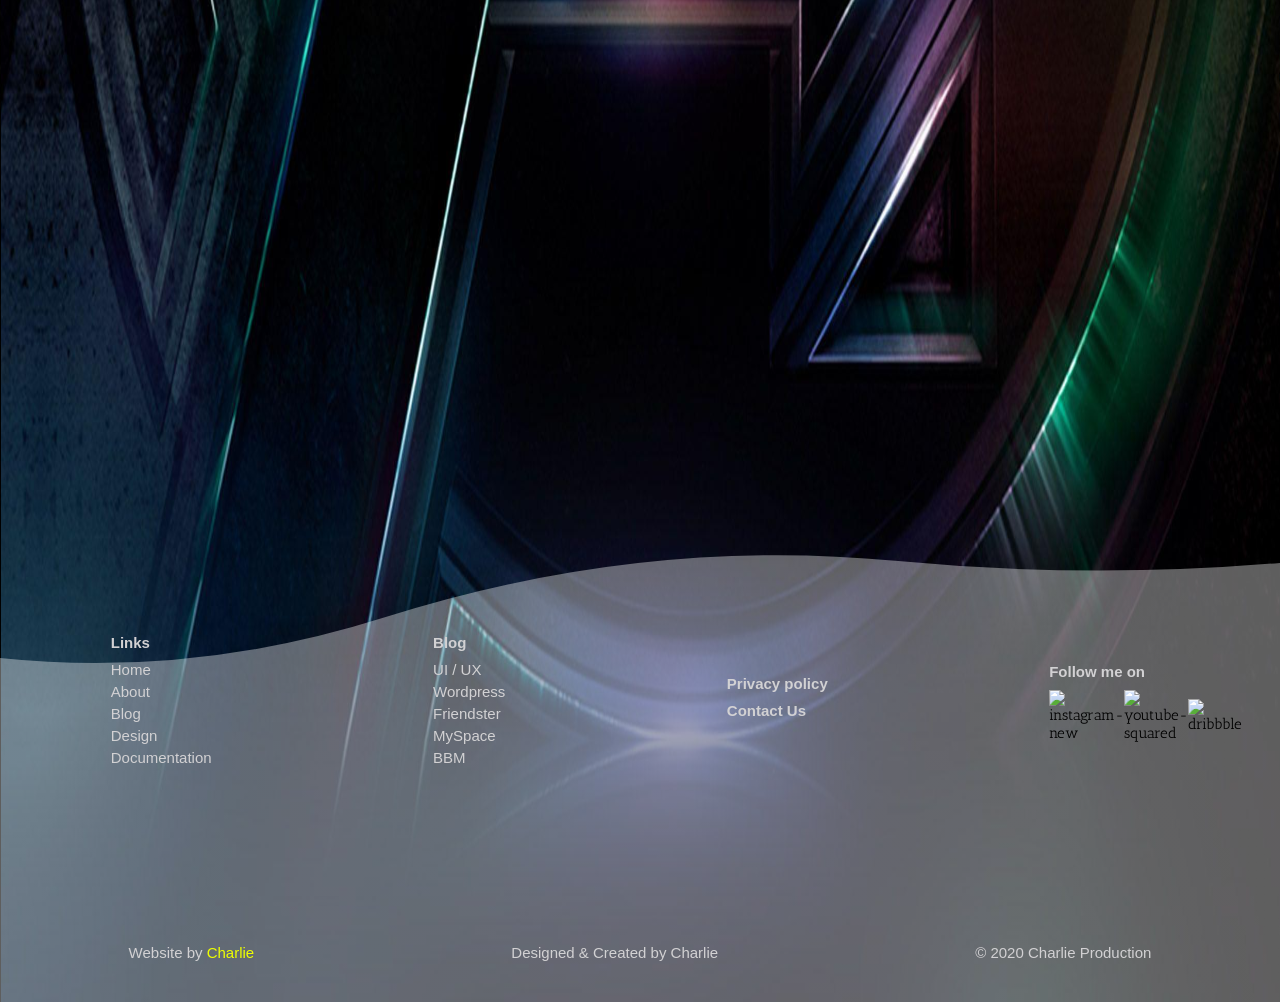
==== commit 01748157: "Update index.html" ====
--- a/index.html
+++ b/index.html
@@ -354,6 +354,14 @@
 </div>
 
 <!----- Magazine ------->
+<body class="intro-active">
+
+<div id="intro-stage">
+    <img src="cover.png" class="intro-cover intro-cover-1" id="introCover1" alt="Magazine Cover">
+    <img src="majalah.jpg" class="intro-cover intro-cover-2" id="introCover2" alt="Magazine Cover">
+</div>
+
+	
 <div class="magazine-scene">
 
 <div class="magazine" id="magazine">
